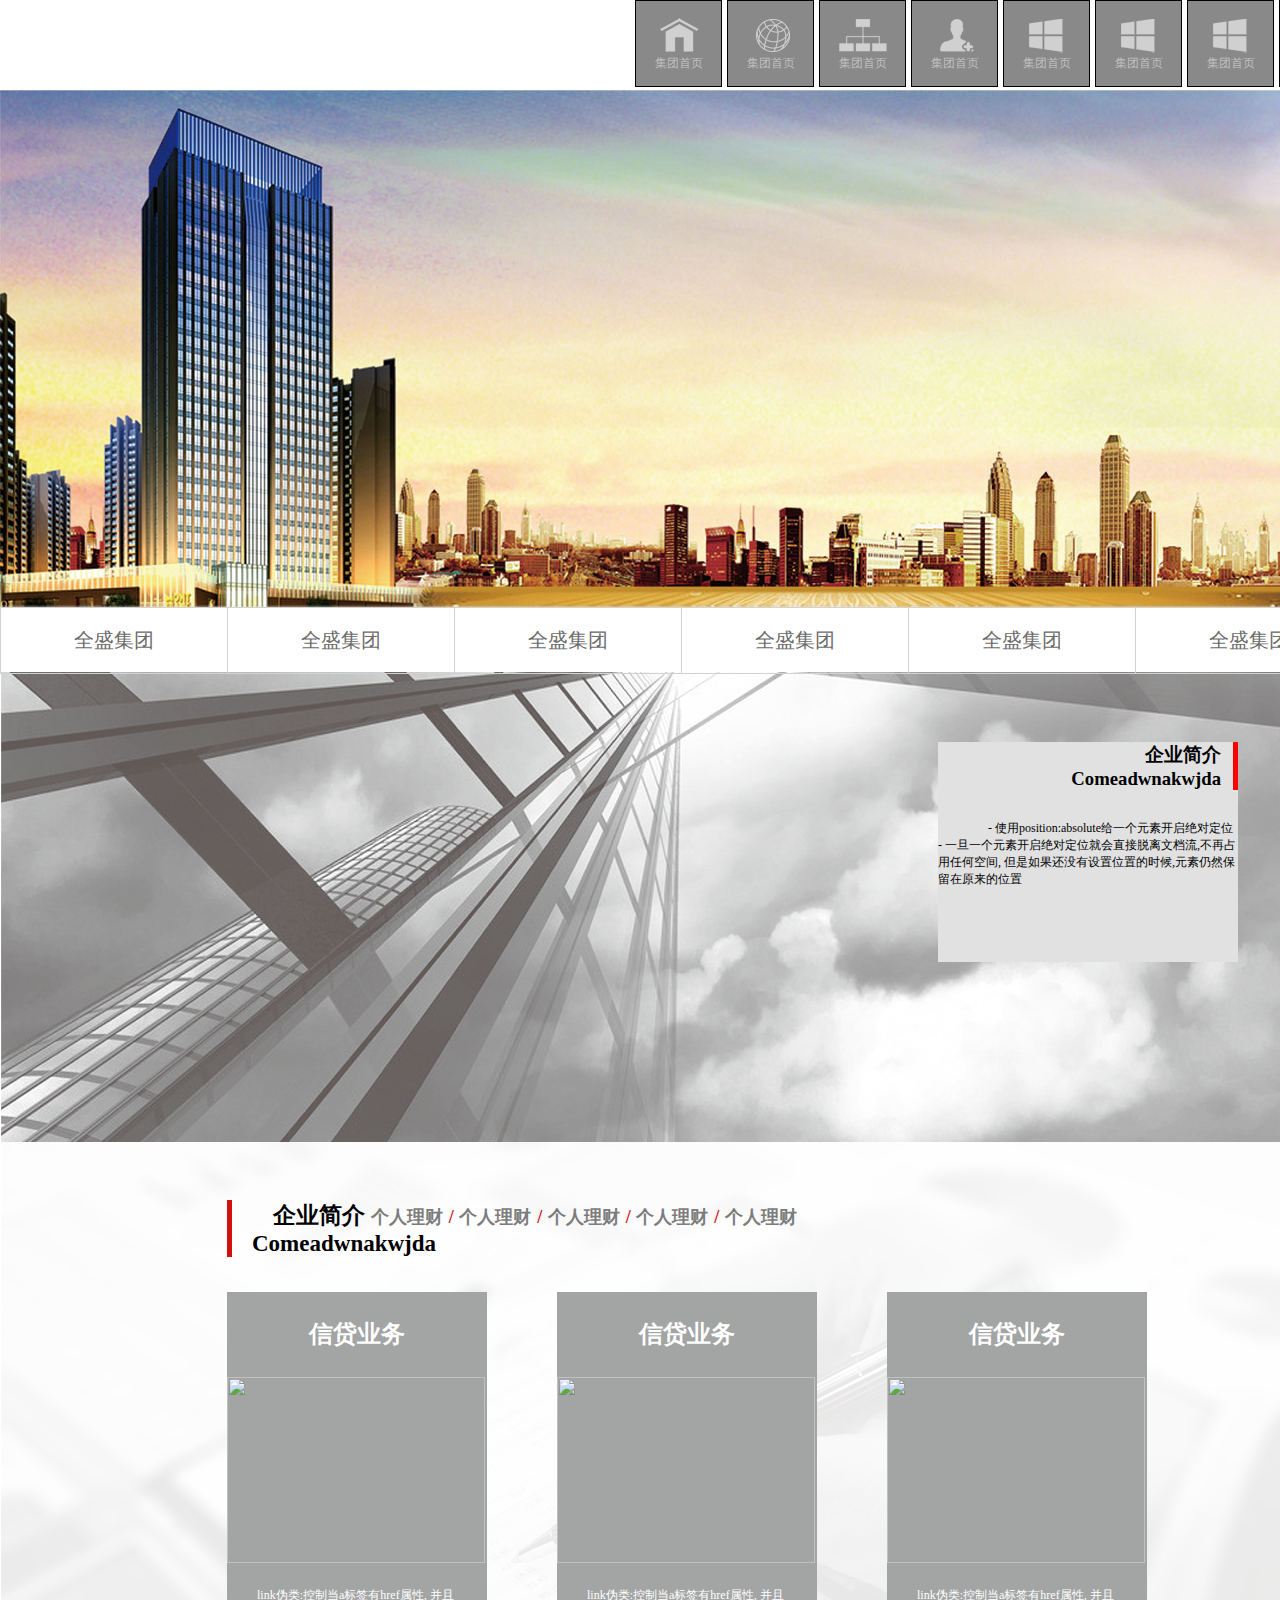
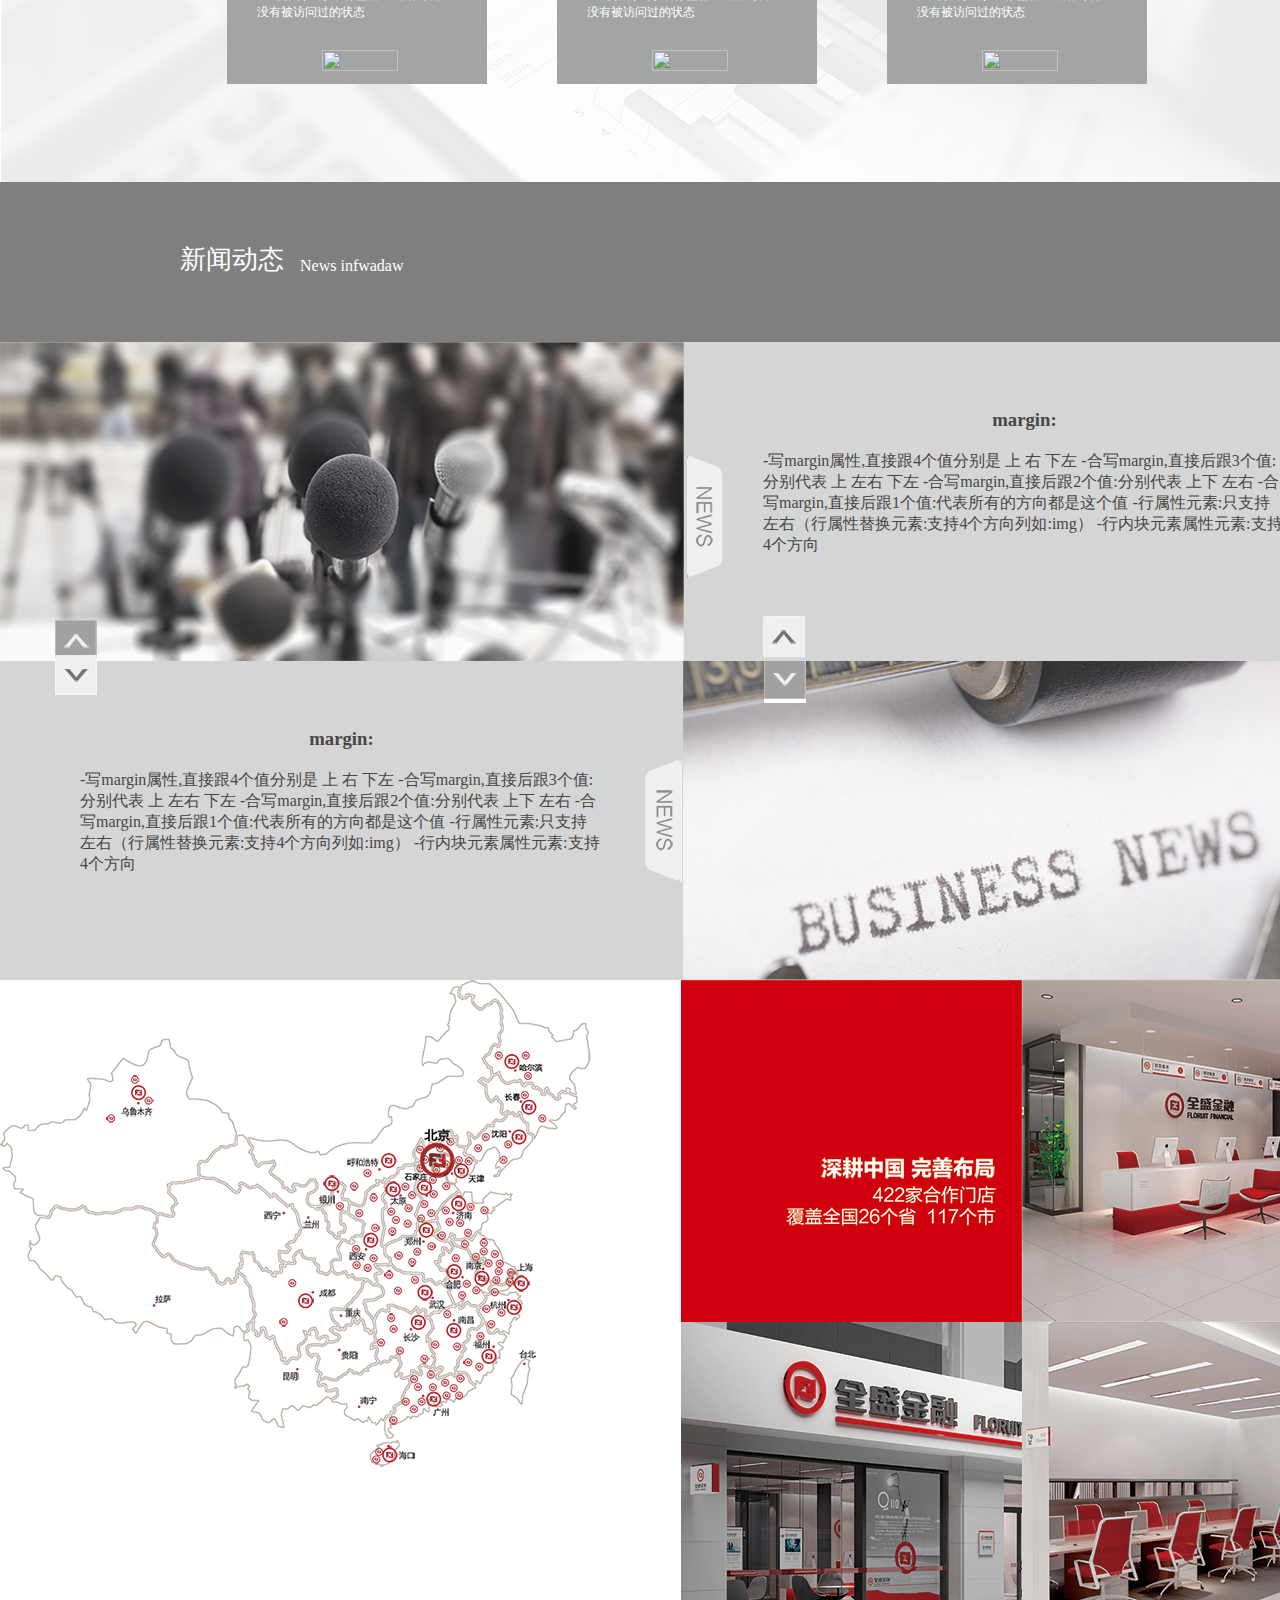
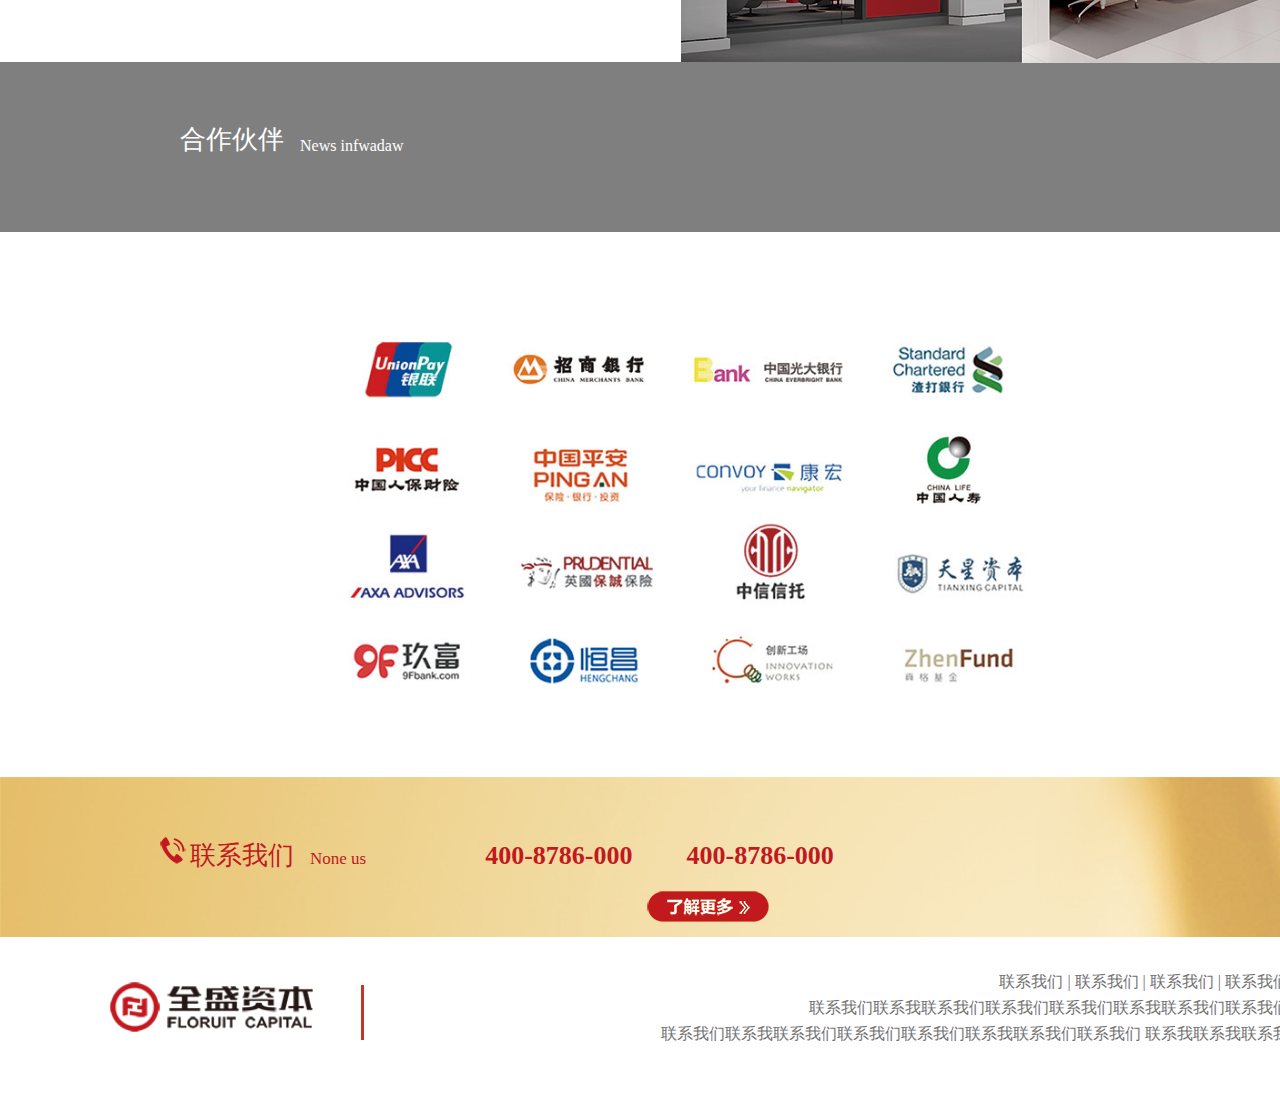
==== index.html @ 2c290adf "第一次上传" ====
<!DOCTYPE html>
<html lang="en">

<head>
    <meta charset="UTF-8">
    <meta http-equiv="X-UA-Compatible" content="IE=edge">
    <meta name="viewport" content="width=device-width, initial-scale=1.0">
    <title>Document</title>
    <link rel="stylesheet" href="./css/dome.css">
    <link rel="stylesheet" href="./css/index.css">
</head>

<body>
    <div class="bigbox">
        <!-- 头部 -->
        <div class="header">
            <!-- 左 -->
            <div class="header_left">
                <h1><img src="../20_网站首页/img/logo.png" alt=""></h1>
            </div>
            <!-- 右 -->
            <div class="header_rigth">
                <ul>
                    <li>
                        <a href="#">
                            <i></i>
                            <p>集团首页</p>
                        </a>
                    </li>
                    <li>
                        <a href="#">
                            <i></i>
                            <p>集团首页</p>
                        </a>
                    </li>
                    <li>
                        <a href="#">
                            <i></i>
                            <p>集团首页</p>
                        </a>
                    </li>
                    <li>
                        <a href="#">
                            <i></i>
                            <p>集团首页</p>
                        </a>
                    </li>
                    <li>
                        <a href="#">
                            <i></i>
                            <p>集团首页</p>
                        </a>
                    </li>
                    <li>
                        <a href="#">
                            <i></i>
                            <p>集团首页</p>
                        </a>
                    </li>
                    <li>
                        <a href="#">
                            <i></i>
                            <p>集团首页</p>
                        </a>
                    </li>
                    <li>
                        <a href="#">
                            <i></i>
                            <p>集团首页</p>
                        </a>
                    </li>

                </ul>
            </div>
        </div>
        <!-- 中间大图 -->
        <div class="bigimg">
            <p class="zuo"><img src="../20_网站首页/img/coo-disl.png" alt=""></p>
            <p class="you"><img src="../20_网站首页/img/coo-disr.png" alt=""></p>
        </div>
        <!-- 导航 -->
        <div class="nav">
            <ul>
                <li><a href="#">全盛集团</a>
                    <ul class="nav_list">
                        <li class="btli"><a href="#">我是下拉框</a></li>
                        <li class="btli"><a href="#">我是下拉框</a></li>
                        <li class="btli"><a href="#">我是下拉框</a></li>
                        <li class="btli"><a href="#">我是下拉框</a></li>
                        <li class="btli"><a href="#">我是下拉框</a></li>
                    </ul>
                </li>
                <li><a href="#">全盛集团</a>
                    <ul class="nav_list">
                        <li class="btli"><a href="#">我是下拉框</a></li>
                        <li class="btli"><a href="#">我是下拉框</a></li>
                        <li class="btli"><a href="#">我是下拉框</a></li>
                        <li class="btli"><a href="#">我是下拉框</a></li>
                        <li class="btli"><a href="#">我是下拉框</a></li>
                    </ul>
                </li>
                <li><a href="#">全盛集团</a>
                    <ul class="nav_list">
                        <li class="btli"><a href="#">我是下拉框</a></li>
                        <li class="btli"><a href="#">我是下拉框</a></li>
                        <li class="btli"><a href="#">我是下拉框</a></li>
                        <li class="btli"><a href="#">我是下拉框</a></li>
                        <li class="btli"><a href="#">我是下拉框</a></li>
                    </ul>
                </li>
                <li><a href="#">全盛集团</a>
                    <ul class="nav_list">
                        <li class="btli"><a href="#">我是下拉框</a></li>
                        <li class="btli"><a href="#">我是下拉框</a></li>
                        <li class="btli"><a href="#">我是下拉框</a></li>
                        <li class="btli"><a href="#">我是下拉框</a></li>
                        <li class="btli"><a href="#">我是下拉框</a></li>
                    </ul>
                </li>
                <li><a href="#">全盛集团</a>
                    <ul class="nav_list">
                        <li class="btli"><a href="#">我是下拉框</a></li>
                        <li class="btli"><a href="#">我是下拉框</a></li>
                        <li class="btli"><a href="#">我是下拉框</a></li>
                        <li class="btli"><a href="#">我是下拉框</a></li>
                        <li class="btli"><a href="#">我是下拉框</a></li>
                    </ul>
                </li>
                <li><a href="#">全盛集团</a>
                    <ul class="nav_list">
                        <li class="btli"><a href="#">我是下拉框</a></li>
                        <li class="btli"><a href="#">我是下拉框</a></li>
                        <li class="btli"><a href="#">我是下拉框</a></li>
                        <li class="btli"><a href="#">我是下拉框</a></li>
                        <li class="btli"><a href="#">我是下拉框</a></li>
                    </ul>
                </li>
            </ul>
        </div>
        <!-- center -->
        <div class="center">
            <div class="center_left">
                <img src="../20_网站首页/img/i-vedio.png" alt="">
            </div>
            <div class="center_rigth">
                <h3>企业简介
                    <p>Comeadwnakwjda</p>
                </h3>
                <u>
                    - 使用position:absolute给一个元素开启绝对定位
                    - 一旦一个元素开启绝对定位就会直接脱离文档流,不再占用任何空间,
                    但是如果还没有设置位置的时候,元素仍然保留在原来的位置
                </u>
            </div>
        </div>
        <!-- 业务 -->
        <div class="yewu">
            <div class="yewu_top">
                <h3>企业简介
                    <span>个人理财</span>
                    <span>/</span>
                    <span>个人理财</span>
                    <span>/</span>
                    <span>个人理财</span>
                    <span>/</span>
                    <span>个人理财</span>
                    <span>/</span>
                    <span>个人理财</span>
                    <p>Comeadwnakwjda</p>
                </h3>
                <u>
            </div>
            <div class="yewu_bottom">
                <ul>
                    <li>
                        <h3>信贷业务</h3>
                        <img src="../20_网站首页/img/coo-tu1.png" alt="">
                        <p>link伪类:控制当a标签有href属性,
                            并且没有被访问过的状态</p>
                        <p><a href="#"><img src="../20_网站首页/img/lj.png" alt=""></a></p>
                    </li>
                    <li>
                        <h3>信贷业务</h3>
                        <img src="../20_网站首页/img/coo-tu1.png" alt="">
                        <p>link伪类:控制当a标签有href属性,
                            并且没有被访问过的状态</p>
                        <p><a href="#"><img src="../20_网站首页/img/lj.png" alt=""></a></p>
                    </li>
                    <li>
                        <h3>信贷业务</h3>
                        <img src="../20_网站首页/img/coo-tu1.png" alt="">
                        <p>link伪类:控制当a标签有href属性,
                            并且没有被访问过的状态</p>
                        <p><a href="#"><img src="../20_网站首页/img/lj.png" alt=""></a></p>
                    </li>
                </ul>

            </div>
        </div>
        <!-- 新闻大图 -->
        <div class="new">
            <!-- 新闻动态 -->
            <div class="new_img_top">
                <div class="one">
                    <p><img src="../20_网站首页/img/i-new.png" alt=""></p>
                    <p>
                        <span>新闻动态</span><span>News infwadaw</span>
                    </p>
                    <p>
                        <img src="../20_网站首页/img/red.png" alt="">
                    </p>
                </div>
            </div>

            <!--新闻内容区域  -->
            <div class="new_main">
                <div class="new_min_img">
                    <ul>
                        <li>
                            <img src="./img/i-new01.png" alt="" class="img1">
                            <img src="./img/i-shang1.jpg" alt="" class="img2">
                        </li>
                        <li><a href="#">
                                <h3>margin:</h3>
                                <p>
                                    -写margin属性,直接跟4个值分别是 上 右 下左
                                    -合写margin,直接后跟3个值:分别代表 上 左右 下左
                                    -合写margin,直接后跟2个值:分别代表 上下 左右
                                    -合写margin,直接后跟1个值:代表所有的方向都是这个值
                                    -行属性元素:只支持左右（行属性替换元素:支持4个方向列如:img）
                                    -行内块元素属性元素:支持4个方向
                                </p>
                                <img src="./img/i-shang2.jpg" alt="" class="img3">
                                <img src="./img/i-news2.png" alt="" class="img4">

                            </a></li>
                        <li><a href="#">
                                <h3>margin:</h3>
                                <p>
                                    -写margin属性,直接跟4个值分别是 上 右 下左
                                    -合写margin,直接后跟3个值:分别代表 上 左右 下左
                                    -合写margin,直接后跟2个值:分别代表 上下 左右
                                    -合写margin,直接后跟1个值:代表所有的方向都是这个值
                                    -行属性元素:只支持左右（行属性替换元素:支持4个方向列如:img）
                                    -行内块元素属性元素:支持4个方向
                                </p>

                                <img src="./img/i-xia1.jpg" alt="" class="img6">
                                <img src="./img/i-news1.png" alt="" class="img5">
                            </a></li>
                        <li>
                            <img src="./img/i-new02.png" alt="">
                            <img src="./img/i-xia2.jpg" alt="" class="img7">
                        </li>
                    </ul>
                </div>
                <div class="new_big_img">
                    <ul>
                        <li><img src="./img/i-new03.png" alt=""></li>
                        <li><img src="./img/i-new04.png" alt=""></li>
                        <li><img src="./img/i-new05.png" alt=""></li>
                        <li><img src="./img/i-new06.png" alt=""></li>
                        <li><img src="./img/i-new07.png" alt=""></li>
                    </ul>
                </div>
            </div>
            <!-- 合作伙伴 -->
            <div class="new_img_top">
                <div class="one">
                    <p><img src="../20_网站首页/img/i-coo-title.png" alt=""></p>
                    <p>
                        <span>合作伙伴</span><span>News infwadaw</span>
                    </p>
                    <p>
                        <img src="../20_网站首页/img/red.png" alt="">
                    </p>
                </div>
            </div>
        </div>
        <!-- 广告合银行 -->
        <div class="and">
            <div class="and_img">
                <ul>
                    <li><img src="./img/i-p01.jpg" alt=""></li>
                    <li><img src="./img/i-p02.jpg" alt=""></li>
                    <li><img src="./img/i-p03.jpg" alt=""></li>
                    <li><img src="./img/i-p04.jpg" alt=""></li>
                    <li><img src="./img/i-p05.jpg" alt=""></li>
                    <li><img src="./img/i-p06.jpg" alt=""></li>
                    <li><img src="./img/i-p07.jpg" alt=""></li>
                    <li><img src="./img/i-p08.jpg" alt=""></li>
                    <li><img src="./img/i-p09.jpg" alt=""></li>
                    <li><img src="./img/i-p10.jpg" alt=""></li>
                    <li><img src="./img/i-p11.jpg" alt=""></li>
                    <li><img src="./img/i-p12.jpg" alt=""></li>
                    <li><img src="./img/i-p13.jpg" alt=""></li>
                    <li><img src="./img/i-p14.jpg" alt=""></li>
                    <li><img src="./img/i-p15.jpg" alt=""></li>
                    <li><img src="./img/i-p16.jpg" alt=""></li>
                </ul>
            </div>
        </div>
        <!-- 关于我们 -->
        <div class="phone_img">
            <div class="phone_code">
                <span><img src="./img/i-con-title.png" alt=""></span>
                <span>联系我们</span>
                <span>None us</span>
                <span>400-8786-000</span>
                <span>400-8786-000</span>
                <p><img src="../20_网站首页/img/red.png" alt=""></p>
                <p><img src="./img/gengduo.png" alt="" class="gengduo"></p>
            </div>
        </div>
        <!-- 底部 -->
        <div class="footer">
            <div class="footer_left">
                <img src="./img/logo.png" alt="">
            </div>
            <div class="footer_rigth">
                <div class="erweima">
                    <img src="./img/erwei.jpg" alt="">
                </div>
                <p>联系我们 | 联系我们 | 联系我们 | 联系我们 </p>
                <p>联系我们联系我联系我们联系我们联系我们联系我联系我们联系我们 </p>
                <p>联系我们联系我联系我们联系我们联系我们联系我联系我们联系我们
                    联系我联系我联系我</p>
            </div>
        </div>
    </div>
</body>

</html>
---- css/dome.css ----
* {
    margin: 0;
    padding: 0;
    list-style-type: none;
    text-decoration: none;
}
.bigbox{
    width: 1366px;
    margin: 0 auto;
}
html {
    overflow-y: scroll;
}
---- css/index.css ----
.header{
height: 90px;
}
.header_left{
    margin-top: 17px;
    float: left;
}
.header_rigth {
    float: right; 
}
.header_rigth ul li {
    float: left;
    width: 85px;
    height: 85px;
    margin-left: 5px;
    border: 1px solid black;
    text-align: center;
    background-color: #898989;
}

.header_rigth  a {
    color: #bfc0c0;
    font-size: 12px;
}

.header_rigth ul li i {
    display: block;
    width: 52px;
    height: 39px;
    margin: 15px auto 0;
    background: url(../img/i-nav.png) 0 0 no-repeat;
}

.header_rigth ul li:nth-child(1) i {
    background-position: 7px 2px;
}

.header_rigth ul li:nth-child(2) i {
    background-position: -55px 2px;
}

.header_rigth ul li:nth-child(3) i {
    background-position: -128px 2px;
}

.header_rigth ul li:nth-child(4) i {
    background-position: -203px 2px;
}

.header_rigth ul li:nth-child(5) i {
    background-position: -277px 2px;
}
.header_rigth ul li:nth-child(6) i {
    background-position: -277px 2px;
}
.header_rigth ul li:nth-child(7) i {
    background-position: -277px 2px;
}
.header_rigth ul li:nth-child(8) i {
    background-position: -277px 2px;
}

.header_rigth ul li:hover i {
    background-position-y: -51px;
}

.header_rigth ul li:hover {
    background-color: #c2191f;
    color: #fff;
}
/* 中间大图 */
.bigimg{
    height: 517px;
    background: url(../img/datu.jpg) center center no-repeat;
    overflow: hidden;
    position: relative;
}
.bigimg .zuo{
    position: absolute;
    right: 200px;
    bottom: 39px;
}
.bigimg .you{
    position: absolute;
    right: 150px;
    bottom: 39px;
}
/* 导航栏 */
.nav{
    height: 65px;
    position: relative;
    
}
.nav ul li{
    float: left;
    width: 226px;
    height: 65px;
    border: 1px solid #d1d2d2;
    border-right: none;
    line-height: 65px;
    text-align: center;
}
.nav ul li a{
    font-size: 20px;
    color: #6c6b6b;
}
 .nav ul li:nth-child(6) {
    border-right: 1px solid #d1d2d2;
}
.nav ul li:hover{
    background-color: #c2191f;
}

/* 内嵌元素 */
.nav_list{
    display: none;
    position: relative;
    z-index: 3;
}
.nav ul li:hover .nav_list{
 display: block;
}
.btli{
    float: left;
    width: 100px;
    line-height: 100px;
    text-align: center;
    border: 1px solid #000;
    background-color: #efeae7;

   
}
.nav_list{
    background-color:#efeae7 ;
}

/* 中间视频文字 */
.center{
    height: 470px;
    background: url(../img/i-bj.png) center center no-repeat;

}
.center_left{
    float: left;
    margin-left: 168px;
    margin-top: 85px;
}
.center_left p{}

/* 右边简介 */
.center_rigth{ 
    float: right;
    height: 220px;
    width: 300px;
    background-color: #e1e1e2;
    margin-right: 128px;
    margin-top: 68px;
}
.center_rigth h3{
text-align:right;
padding: 0 12px 0 0;
border-right: 5px solid red;
} 
.center_rigth u{
    display: block;
    padding:30px 0px;
    text-indent: 50px;
    font-size: 12px;
}


/* 业务 */
.yewu{
    height: 640px;
    background: url(../img/i-bj2.png) center center no-repeat;
}
/* 业务上 */
.yewu_top{
    width: 570px;
   padding-top: 58px;
    padding-left:227px;
    margin-bottom: 35px;
}
.yewu_top h3{
    font-size: 23px;
    text-align:right;
    border-left: 5px solid #d11110;
    } 
    .yewu_top h3 p{
        text-align:left;
        margin-left:20px;
    }
    .yewu_top h3 span{
        font-size: 18px;
        color: #7c7c7c;
    }
    .yewu_top h3 span:nth-child(even){
        color: #d11110;
    }
    /* 业务下 */
    .yewu_bottom{
        width: 990px;
        height: 400px;
        padding-left:157px;
    }
    .yewu_bottom ul li {
       width: 260px;
       height: 392px;
       background-color: #a3a4a4;
       float: left;  
       margin-left: 70px;
    }
    .yewu_bottom ul li h3{
        font-size:24px;
        color: #ffffff;
        text-align: center;
        line-height: 85px;
    }
    .yewu_bottom ul li img{
         height: 186px;
         float: left;
        width: 258px;
        margin-bottom: 24px;
    }
    .yewu_bottom ul li p{
        padding: 24px 24px 5px 30px; 
        font-size: 12px;
        color: #ffffff;
    }
    .yewu_bottom ul li p img{
        height: 21px;
        width: 76px;
        padding-left: 65px;
    }
/* 新闻区域 */
.new{
overflow: hidden;
height: 1650px;
background-color: #807f80;
}
/* 小图标定位 */
.img1{
    position: relative;
}
.img2{
position: absolute;
margin-top: -45px;
margin-left: 55px;
}
.new_min_img li .img6{
    position: absolute;
    margin-top: -220px;
    margin-left: -25px;
}
.new_min_img .img3 {
    position: absolute;
   margin-top: 60px;
}
.new_min_img .img4 {
    position: absolute;
     margin-top: -100px;
     margin-left: -76px;
}
.new_min_img .img5{
    position: absolute;
    margin-top: -115px;
    margin-left: 565px;
}
.new_min_img .img7{
    position: absolute;
   margin-left: -601px;
}



.new_img_top{
    height: 160px;
    position: relative;
}
.one{
    padding: 60px 160px;
}
.one p{
   float: left;
   margin-left: 10px;
   color: #ffffff;
}
.one p:nth-child(1) img{
    margin-top:5px;
}
.one span:nth-child(1){
    font-size: 26px;
    vertical-align: bottom;
}
.one span:nth-child(2){
    display: block;
    font-size: 16px; 
    margin-left: 120px;
    margin-top: -20px;
}
.one  p:nth-child(3) img{
    display: block;
     margin-left: 50px;
}
.new_main{
  height: 1320px;
  background-color: #fff;
}
.new_min_img{
    height:638px;
}
.new_min_img ul li{
    float: left;
    width: 683px;
    height: 319px;
    background-color: #d4d5d5;
}
.new_min_img ul li img1{
  position: relative;
}
.new_min_img ul li img2{
    position: absolute;
    top: -50px;
    left: 0;
  }

.new_min_img ul li a{
    color: #4a4646;
    display: block;
    margin: 67px 80px;
}
.new_min_img ul li h3{
    text-align: center;
}
.new_min_img ul li p{
   margin-top: 20px;
}
.new_big_img ul li{
    float: left;
}
.new_big_img ul li:nth-child(1){
   width: 681px;
}
.new_big_img ul li:nth-child(4){  
    margin-top: -4px;
 }
 .new_big_img ul li:nth-child(5){  
    margin-top: -4px;
 }

 /* 合作银行 */
 .and{
    overflow: hidden;
 }
 .and_img{
    height: 375px;
    width: 728px;
    margin:0 auto;
   padding: 80px 305px 90px 305px;
 }
 .and_img ul li img{
    float: left;
    width: 182px;
 }
 .phone_img{
    height: 160px;
    background: url(../img/i-con.png) center center no-repeat;
 }
 /* 关于我们 */
 .phone_img{
    overflow: hidden;
 }
 .phone_code{
    padding: 60px 160px;
 }
 .phone_code span{
    color: #c2191f;
    font-size: 26px;

 }
 .phone_code span:nth-child(2){
    font-family: 500;
}
.phone_code span:nth-child(3){
    font-size: 17px;
    margin-left: 12px;
   
}
.phone_code span:nth-child(4){
    margin-left: 115px;
    font-weight: 900;
   
}
.phone_code span:nth-child(5){
    margin-left: 50px;  
    font-weight: 900;
}
.phone_code p{
    margin-left: 50px;
}
.phone_code  .gengduo{
    display: block;
   margin: 0 auto;
}
/* 底部 */
.footer{
    overflow: hidden;
    height: 167px;
}
.footer_left{
    padding: 45px 110px;
    float: left;
}
.footer_left img{
    height: 50px;
}
.footer_left::after{
    display: inline-block;
    content:'';
    height:55px;
    border-left: 3px solid #c63427;
    margin-left: 44px;
    margin-bottom: -8px;
}

.footer_rigth{
    padding: 35px 0 63px 0;
    height: 71px;
    width: 800px;
    float: right;    
}
.footer_rigth  .erweima{
float: right;   
}
.footer_rigth  p{
    margin-right: 10px;
    margin-bottom: 5px;
    color: #727172;
    float: right;   
 }
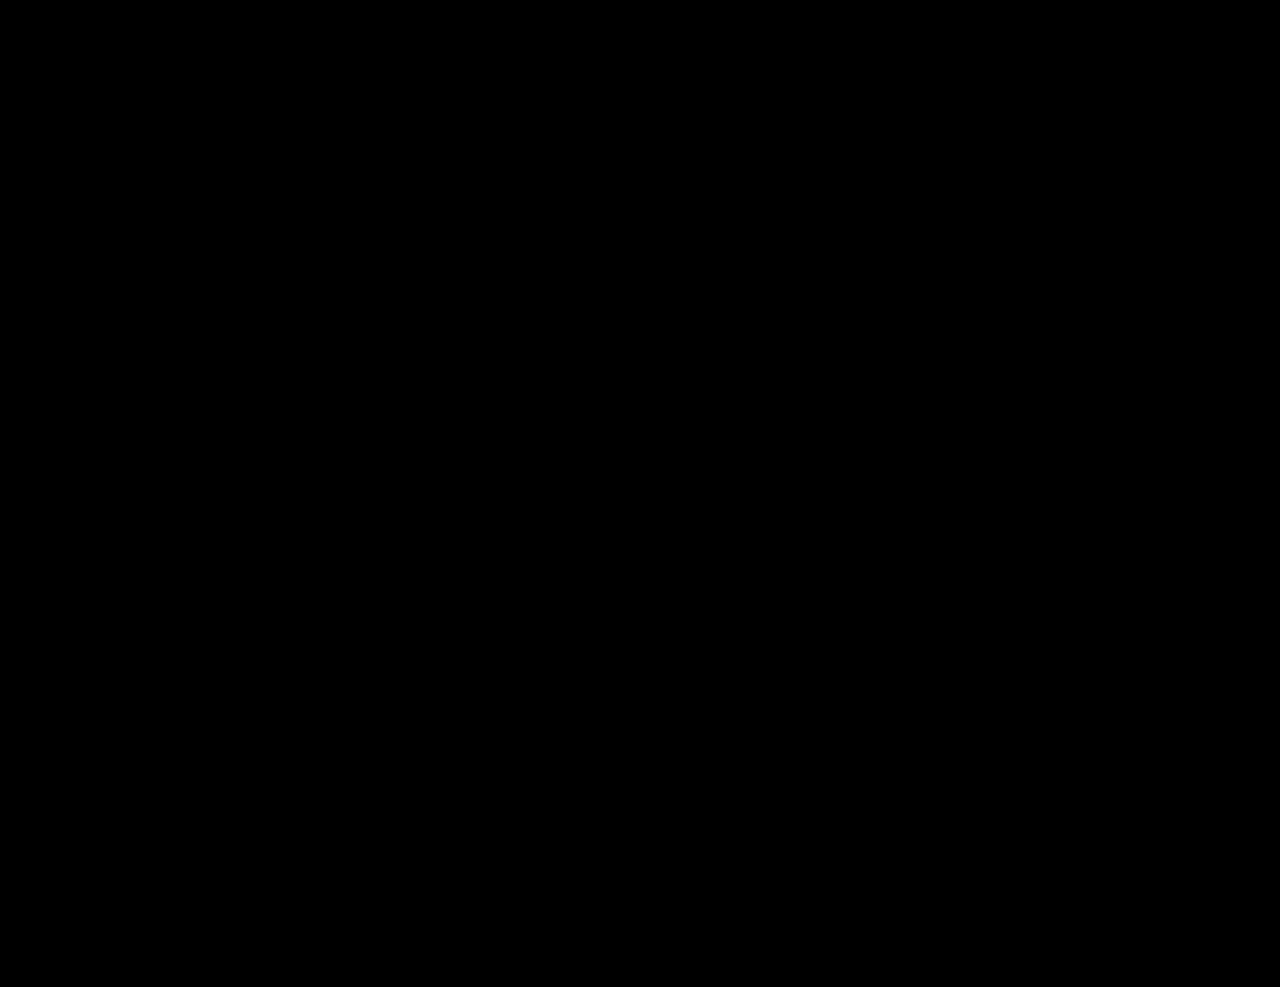
==== commit 791b853d: "爱心代码" ====
--- a/index.html
+++ b/index.html
@@ -1,333 +1,1021 @@
-<!DOCTYPE html>
+﻿<!DOCTYPE html>
 <html lang="en">
 
 <head>
-    <meta charset="UTF-8">
-    <meta http-equiv="X-UA-Compatible" content="IE=edge">
-    <meta name="viewport" content="width=device-width, initial-scale=1.0">
-    <title>Document</title>
-    <link rel="stylesheet" href="./css/dome.css">
-    <link rel="stylesheet" href="./css/index.css">
+  <meta charset="UTF-8">
+  <title>爱心跳动,3D拖拽搬</title>
+  <link rel="stylesheet" href="./css/style.css">
+
 </head>
+<h1>爱心跳动,抖音ID:不吃蟹黄 作品参考bootstrapmb,引入three基于canvas制作</h1>
+<!-- 抖音ID:不吃蟹黄 -->
 
 <body>
-    <div class="bigbox">
-        <!-- 头部 -->
-        <div class="header">
-            <!-- 左 -->
-            <div class="header_left">
-                <h1><img src="../20_网站首页/img/logo.png" alt=""></h1>
-            </div>
-            <!-- 右 -->
-            <div class="header_rigth">
-                <ul>
-                    <li>
-                        <a href="#">
-                            <i></i>
-                            <p>集团首页</p>
-                        </a>
-                    </li>
-                    <li>
-                        <a href="#">
-                            <i></i>
-                            <p>集团首页</p>
-                        </a>
-                    </li>
-                    <li>
-                        <a href="#">
-                            <i></i>
-                            <p>集团首页</p>
-                        </a>
-                    </li>
-                    <li>
-                        <a href="#">
-                            <i></i>
-                            <p>集团首页</p>
-                        </a>
-                    </li>
-                    <li>
-                        <a href="#">
-                            <i></i>
-                            <p>集团首页</p>
-                        </a>
-                    </li>
-                    <li>
-                        <a href="#">
-                            <i></i>
-                            <p>集团首页</p>
-                        </a>
-                    </li>
-                    <li>
-                        <a href="#">
-                            <i></i>
-                            <p>集团首页</p>
-                        </a>
-                    </li>
-                    <li>
-                        <a href="#">
-                            <i></i>
-                            <p>集团首页</p>
-                        </a>
-                    </li>
-
-                </ul>
-            </div>
-        </div>
-        <!-- 中间大图 -->
-        <div class="bigimg">
-            <p class="zuo"><img src="../20_网站首页/img/coo-disl.png" alt=""></p>
-            <p class="you"><img src="../20_网站首页/img/coo-disr.png" alt=""></p>
-        </div>
-        <!-- 导航 -->
-        <div class="nav">
-            <ul>
-                <li><a href="#">全盛集团</a>
-                    <ul class="nav_list">
-                        <li class="btli"><a href="#">我是下拉框</a></li>
-                        <li class="btli"><a href="#">我是下拉框</a></li>
-                        <li class="btli"><a href="#">我是下拉框</a></li>
-                        <li class="btli"><a href="#">我是下拉框</a></li>
-                        <li class="btli"><a href="#">我是下拉框</a></li>
-                    </ul>
-                </li>
-                <li><a href="#">全盛集团</a>
-                    <ul class="nav_list">
-                        <li class="btli"><a href="#">我是下拉框</a></li>
-                        <li class="btli"><a href="#">我是下拉框</a></li>
-                        <li class="btli"><a href="#">我是下拉框</a></li>
-                        <li class="btli"><a href="#">我是下拉框</a></li>
-                        <li class="btli"><a href="#">我是下拉框</a></li>
-                    </ul>
-                </li>
-                <li><a href="#">全盛集团</a>
-                    <ul class="nav_list">
-                        <li class="btli"><a href="#">我是下拉框</a></li>
-                        <li class="btli"><a href="#">我是下拉框</a></li>
-                        <li class="btli"><a href="#">我是下拉框</a></li>
-                        <li class="btli"><a href="#">我是下拉框</a></li>
-                        <li class="btli"><a href="#">我是下拉框</a></li>
-                    </ul>
-                </li>
-                <li><a href="#">全盛集团</a>
-                    <ul class="nav_list">
-                        <li class="btli"><a href="#">我是下拉框</a></li>
-                        <li class="btli"><a href="#">我是下拉框</a></li>
-                        <li class="btli"><a href="#">我是下拉框</a></li>
-                        <li class="btli"><a href="#">我是下拉框</a></li>
-                        <li class="btli"><a href="#">我是下拉框</a></li>
-                    </ul>
-                </li>
-                <li><a href="#">全盛集团</a>
-                    <ul class="nav_list">
-                        <li class="btli"><a href="#">我是下拉框</a></li>
-                        <li class="btli"><a href="#">我是下拉框</a></li>
-                        <li class="btli"><a href="#">我是下拉框</a></li>
-                        <li class="btli"><a href="#">我是下拉框</a></li>
-                        <li class="btli"><a href="#">我是下拉框</a></li>
-                    </ul>
-                </li>
-                <li><a href="#">全盛集团</a>
-                    <ul class="nav_list">
-                        <li class="btli"><a href="#">我是下拉框</a></li>
-                        <li class="btli"><a href="#">我是下拉框</a></li>
-                        <li class="btli"><a href="#">我是下拉框</a></li>
-                        <li class="btli"><a href="#">我是下拉框</a></li>
-                        <li class="btli"><a href="#">我是下拉框</a></li>
-                    </ul>
-                </li>
-            </ul>
-        </div>
-        <!-- center -->
-        <div class="center">
-            <div class="center_left">
-                <img src="../20_网站首页/img/i-vedio.png" alt="">
-            </div>
-            <div class="center_rigth">
-                <h3>企业简介
-                    <p>Comeadwnakwjda</p>
-                </h3>
-                <u>
-                    - 使用position:absolute给一个元素开启绝对定位
-                    - 一旦一个元素开启绝对定位就会直接脱离文档流,不再占用任何空间,
-                    但是如果还没有设置位置的时候,元素仍然保留在原来的位置
-                </u>
-            </div>
-        </div>
-        <!-- 业务 -->
-        <div class="yewu">
-            <div class="yewu_top">
-                <h3>企业简介
-                    <span>个人理财</span>
-                    <span>/</span>
-                    <span>个人理财</span>
-                    <span>/</span>
-                    <span>个人理财</span>
-                    <span>/</span>
-                    <span>个人理财</span>
-                    <span>/</span>
-                    <span>个人理财</span>
-                    <p>Comeadwnakwjda</p>
-                </h3>
-                <u>
-            </div>
-            <div class="yewu_bottom">
-                <ul>
-                    <li>
-                        <h3>信贷业务</h3>
-                        <img src="../20_网站首页/img/coo-tu1.png" alt="">
-                        <p>link伪类:控制当a标签有href属性,
-                            并且没有被访问过的状态</p>
-                        <p><a href="#"><img src="../20_网站首页/img/lj.png" alt=""></a></p>
-                    </li>
-                    <li>
-                        <h3>信贷业务</h3>
-                        <img src="../20_网站首页/img/coo-tu1.png" alt="">
-                        <p>link伪类:控制当a标签有href属性,
-                            并且没有被访问过的状态</p>
-                        <p><a href="#"><img src="../20_网站首页/img/lj.png" alt=""></a></p>
-                    </li>
-                    <li>
-                        <h3>信贷业务</h3>
-                        <img src="../20_网站首页/img/coo-tu1.png" alt="">
-                        <p>link伪类:控制当a标签有href属性,
-                            并且没有被访问过的状态</p>
-                        <p><a href="#"><img src="../20_网站首页/img/lj.png" alt=""></a></p>
-                    </li>
-                </ul>
-
-            </div>
-        </div>
-        <!-- 新闻大图 -->
-        <div class="new">
-            <!-- 新闻动态 -->
-            <div class="new_img_top">
-                <div class="one">
-                    <p><img src="../20_网站首页/img/i-new.png" alt=""></p>
-                    <p>
-                        <span>新闻动态</span><span>News infwadaw</span>
-                    </p>
-                    <p>
-                        <img src="../20_网站首页/img/red.png" alt="">
-                    </p>
-                </div>
-            </div>
-
-            <!--新闻内容区域  -->
-            <div class="new_main">
-                <div class="new_min_img">
-                    <ul>
-                        <li>
-                            <img src="./img/i-new01.png" alt="" class="img1">
-                            <img src="./img/i-shang1.jpg" alt="" class="img2">
-                        </li>
-                        <li><a href="#">
-                                <h3>margin:</h3>
-                                <p>
-                                    -写margin属性,直接跟4个值分别是 上 右 下左
-                                    -合写margin,直接后跟3个值:分别代表 上 左右 下左
-                                    -合写margin,直接后跟2个值:分别代表 上下 左右
-                                    -合写margin,直接后跟1个值:代表所有的方向都是这个值
-                                    -行属性元素:只支持左右（行属性替换元素:支持4个方向列如:img）
-                                    -行内块元素属性元素:支持4个方向
-                                </p>
-                                <img src="./img/i-shang2.jpg" alt="" class="img3">
-                                <img src="./img/i-news2.png" alt="" class="img4">
-
-                            </a></li>
-                        <li><a href="#">
-                                <h3>margin:</h3>
-                                <p>
-                                    -写margin属性,直接跟4个值分别是 上 右 下左
-                                    -合写margin,直接后跟3个值:分别代表 上 左右 下左
-                                    -合写margin,直接后跟2个值:分别代表 上下 左右
-                                    -合写margin,直接后跟1个值:代表所有的方向都是这个值
-                                    -行属性元素:只支持左右（行属性替换元素:支持4个方向列如:img）
-                                    -行内块元素属性元素:支持4个方向
-                                </p>
-
-                                <img src="./img/i-xia1.jpg" alt="" class="img6">
-                                <img src="./img/i-news1.png" alt="" class="img5">
-                            </a></li>
-                        <li>
-                            <img src="./img/i-new02.png" alt="">
-                            <img src="./img/i-xia2.jpg" alt="" class="img7">
-                        </li>
-                    </ul>
-                </div>
-                <div class="new_big_img">
-                    <ul>
-                        <li><img src="./img/i-new03.png" alt=""></li>
-                        <li><img src="./img/i-new04.png" alt=""></li>
-                        <li><img src="./img/i-new05.png" alt=""></li>
-                        <li><img src="./img/i-new06.png" alt=""></li>
-                        <li><img src="./img/i-new07.png" alt=""></li>
-                    </ul>
-                </div>
-            </div>
-            <!-- 合作伙伴 -->
-            <div class="new_img_top">
-                <div class="one">
-                    <p><img src="../20_网站首页/img/i-coo-title.png" alt=""></p>
-                    <p>
-                        <span>合作伙伴</span><span>News infwadaw</span>
-                    </p>
-                    <p>
-                        <img src="../20_网站首页/img/red.png" alt="">
-                    </p>
-                </div>
-            </div>
-        </div>
-        <!-- 广告合银行 -->
-        <div class="and">
-            <div class="and_img">
-                <ul>
-                    <li><img src="./img/i-p01.jpg" alt=""></li>
-                    <li><img src="./img/i-p02.jpg" alt=""></li>
-                    <li><img src="./img/i-p03.jpg" alt=""></li>
-                    <li><img src="./img/i-p04.jpg" alt=""></li>
-                    <li><img src="./img/i-p05.jpg" alt=""></li>
-                    <li><img src="./img/i-p06.jpg" alt=""></li>
-                    <li><img src="./img/i-p07.jpg" alt=""></li>
-                    <li><img src="./img/i-p08.jpg" alt=""></li>
-                    <li><img src="./img/i-p09.jpg" alt=""></li>
-                    <li><img src="./img/i-p10.jpg" alt=""></li>
-                    <li><img src="./img/i-p11.jpg" alt=""></li>
-                    <li><img src="./img/i-p12.jpg" alt=""></li>
-                    <li><img src="./img/i-p13.jpg" alt=""></li>
-                    <li><img src="./img/i-p14.jpg" alt=""></li>
-                    <li><img src="./img/i-p15.jpg" alt=""></li>
-                    <li><img src="./img/i-p16.jpg" alt=""></li>
-                </ul>
-            </div>
-        </div>
-        <!-- 关于我们 -->
-        <div class="phone_img">
-            <div class="phone_code">
-                <span><img src="./img/i-con-title.png" alt=""></span>
-                <span>联系我们</span>
-                <span>None us</span>
-                <span>400-8786-000</span>
-                <span>400-8786-000</span>
-                <p><img src="../20_网站首页/img/red.png" alt=""></p>
-                <p><img src="./img/gengduo.png" alt="" class="gengduo"></p>
-            </div>
-        </div>
-        <!-- 底部 -->
-        <div class="footer">
-            <div class="footer_left">
-                <img src="./img/logo.png" alt="">
-            </div>
-            <div class="footer_rigth">
-                <div class="erweima">
-                    <img src="./img/erwei.jpg" alt="">
-                </div>
-                <p>联系我们 | 联系我们 | 联系我们 | 联系我们 </p>
-                <p>联系我们联系我联系我们联系我们联系我们联系我联系我们联系我们 </p>
-                <p>联系我们联系我联系我们联系我们联系我们联系我联系我们联系我们
-                    联系我联系我联系我</p>
-            </div>
-        </div>
-    </div>
+
+  <script src='./js/three.min.js'></script>
+  <!-- <script src='./js/MeshSurfaceSampler.js'></script> -->
+  <script src='./js/TrackballControls.js'></script>
+  <script src='./js/simplex-noise.js'></script>
+  <script src='./js/OBJLoader.js'></script>
+  <script src='./js/gsap.min.js'></script>
+  <script src="./js/script.js"></script>
+
+
+  <script>
+
+
+    (function () {
+      const _face = new THREE.Triangle();
+
+      const _color = new THREE.Vector3();
+
+      class MeshSurfaceSampler {
+
+        constructor(mesh) {
+
+          let geometry = mesh.geometry;
+
+          if (!geometry.isBufferGeometry || geometry.attributes.position.itemSize !== 3) {
+
+            throw new Error('THREE.MeshSurfaceSampler: Requires BufferGeometry triangle mesh.');
+
+          }
+
+          if (geometry.index) {
+
+            console.warn('THREE.MeshSurfaceSampler: Converting geometry to non-indexed BufferGeometry.');
+            geometry = geometry.toNonIndexed();
+
+          }
+
+          this.geometry = geometry;
+          this.randomFunction = Math.random;
+          this.positionAttribute = this.geometry.getAttribute('position');
+          this.colorAttribute = this.geometry.getAttribute('color');
+          this.weightAttribute = null;
+          this.distribution = null;
+
+        }
+
+        setWeightAttribute(name) {
+
+          this.weightAttribute = name ? this.geometry.getAttribute(name) : null;
+          return this;
+
+        }
+
+        build() {
+
+          const positionAttribute = this.positionAttribute;
+          const weightAttribute = this.weightAttribute;
+          const faceWeights = new Float32Array(positionAttribute.count / 3); // Accumulate weights for each mesh face.
+
+          for (let i = 0; i < positionAttribute.count; i += 3) {
+
+            let faceWeight = 1;
+
+            if (weightAttribute) {
+
+              faceWeight = weightAttribute.getX(i) + weightAttribute.getX(i + 1) + weightAttribute.getX(i + 2);
+
+            }
+
+            _face.a.fromBufferAttribute(positionAttribute, i);
+
+            _face.b.fromBufferAttribute(positionAttribute, i + 1);
+
+            _face.c.fromBufferAttribute(positionAttribute, i + 2);
+
+            faceWeight *= _face.getArea();
+            faceWeights[i / 3] = faceWeight;
+
+          } // Store cumulative total face weights in an array, where weight index
+          // corresponds to face index.
+
+
+          this.distribution = new Float32Array(positionAttribute.count / 3);
+          let cumulativeTotal = 0;
+
+          for (let i = 0; i < faceWeights.length; i++) {
+
+            cumulativeTotal += faceWeights[i];
+            this.distribution[i] = cumulativeTotal;
+
+          }
+
+          return this;
+
+        }
+
+        setRandomGenerator(randomFunction) {
+
+          this.randomFunction = randomFunction;
+          return this;
+
+        }
+
+        sample(targetPosition, targetNormal, targetColor) {
+
+          const cumulativeTotal = this.distribution[this.distribution.length - 1];
+          const faceIndex = this.binarySearch(this.randomFunction() * cumulativeTotal);
+          return this.sampleFace(faceIndex, targetPosition, targetNormal, targetColor);
+
+        }
+
+        binarySearch(x) {
+
+          const dist = this.distribution;
+          let start = 0;
+          let end = dist.length - 1;
+          let index = - 1;
+
+          while (start <= end) {
+
+            const mid = Math.ceil((start + end) / 2);
+
+            if (mid === 0 || dist[mid - 1] <= x && dist[mid] > x) {
+
+              index = mid;
+              break;
+
+            } else if (x < dist[mid]) {
+
+              end = mid - 1;
+
+            } else {
+
+              start = mid + 1;
+
+            }
+
+          }
+
+          return index;
+
+        }
+
+        sampleFace(faceIndex, targetPosition, targetNormal, targetColor) {
+
+          let u = this.randomFunction();
+          let v = this.randomFunction();
+
+          if (u + v > 1) {
+
+            u = 1 - u;
+            v = 1 - v;
+
+          }
+
+          _face.a.fromBufferAttribute(this.positionAttribute, faceIndex * 3);
+
+          _face.b.fromBufferAttribute(this.positionAttribute, faceIndex * 3 + 1);
+
+          _face.c.fromBufferAttribute(this.positionAttribute, faceIndex * 3 + 2);
+
+          targetPosition.set(0, 0, 0).addScaledVector(_face.a, u).addScaledVector(_face.b, v).addScaledVector(_face.c, 1 - (u + v));
+
+          if (targetNormal !== undefined) {
+
+            _face.getNormal(targetNormal);
+
+          }
+
+          if (targetColor !== undefined && this.colorAttribute !== undefined) {
+
+            _face.a.fromBufferAttribute(this.colorAttribute, faceIndex * 3);
+
+            _face.b.fromBufferAttribute(this.colorAttribute, faceIndex * 3 + 1);
+
+            _face.c.fromBufferAttribute(this.colorAttribute, faceIndex * 3 + 2);
+
+            _color.set(0, 0, 0).addScaledVector(_face.a, u).addScaledVector(_face.b, v).addScaledVector(_face.c, 1 - (u + v));
+
+            targetColor.r = _color.x;
+            targetColor.g = _color.y;
+            targetColor.b = _color.z;
+          }
+          return this;
+
+        }
+
+      }
+
+      THREE.MeshSurfaceSampler = MeshSurfaceSampler;
+
+    })();
+
+  </script>
+  <script>
+    (function () {
+
+      const _object_pattern = /^[og]\s*(.+)?/; // mtllib file_reference
+
+      const _material_library_pattern = /^mtllib /; // usemtl material_name
+
+      const _material_use_pattern = /^usemtl /; // usemap map_name
+
+      const _map_use_pattern = /^usemap /;
+
+      const _vA = new THREE.Vector3();
+
+      const _vB = new THREE.Vector3();
+
+      const _vC = new THREE.Vector3();
+
+      const _ab = new THREE.Vector3();
+
+      const _cb = new THREE.Vector3();
+
+      function ParserState() {
+
+        const state = {
+          objects: [],
+          object: {},
+          vertices: [],
+          normals: [],
+          colors: [],
+          uvs: [],
+          materials: {},
+          materialLibraries: [],
+          startObject: function (name, fromDeclaration) {
+
+            // If the current object (initial from reset) is not from a g/o declaration in the parsed
+            // file. We need to use it for the first parsed g/o to keep things in sync.
+            if (this.object && this.object.fromDeclaration === false) {
+
+              this.object.name = name;
+              this.object.fromDeclaration = fromDeclaration !== false;
+              return;
+
+            }
+
+            const previousMaterial = this.object && typeof this.object.currentMaterial === 'function' ? this.object.currentMaterial() : undefined;
+
+            if (this.object && typeof this.object._finalize === 'function') {
+
+              this.object._finalize(true);
+
+            }
+
+            this.object = {
+              name: name || '',
+              fromDeclaration: fromDeclaration !== false,
+              geometry: {
+                vertices: [],
+                normals: [],
+                colors: [],
+                uvs: [],
+                hasUVIndices: false
+              },
+              materials: [],
+              smooth: true,
+              startMaterial: function (name, libraries) {
+
+                const previous = this._finalize(false); // New usemtl declaration overwrites an inherited material, except if faces were declared
+                // after the material, then it must be preserved for proper MultiMaterial continuation.
+
+
+                if (previous && (previous.inherited || previous.groupCount <= 0)) {
+
+                  this.materials.splice(previous.index, 1);
+
+                }
+
+                const material = {
+                  index: this.materials.length,
+                  name: name || '',
+                  mtllib: Array.isArray(libraries) && libraries.length > 0 ? libraries[libraries.length - 1] : '',
+                  smooth: previous !== undefined ? previous.smooth : this.smooth,
+                  groupStart: previous !== undefined ? previous.groupEnd : 0,
+                  groupEnd: - 1,
+                  groupCount: - 1,
+                  inherited: false,
+                  clone: function (index) {
+
+                    const cloned = {
+                      index: typeof index === 'number' ? index : this.index,
+                      name: this.name,
+                      mtllib: this.mtllib,
+                      smooth: this.smooth,
+                      groupStart: 0,
+                      groupEnd: - 1,
+                      groupCount: - 1,
+                      inherited: false
+                    };
+                    cloned.clone = this.clone.bind(cloned);
+                    return cloned;
+
+                  }
+                };
+                this.materials.push(material);
+                return material;
+
+              },
+              currentMaterial: function () {
+
+                if (this.materials.length > 0) {
+
+                  return this.materials[this.materials.length - 1];
+
+                }
+
+                return undefined;
+
+              },
+              _finalize: function (end) {
+
+                const lastMultiMaterial = this.currentMaterial();
+
+                if (lastMultiMaterial && lastMultiMaterial.groupEnd === - 1) {
+
+                  lastMultiMaterial.groupEnd = this.geometry.vertices.length / 3;
+                  lastMultiMaterial.groupCount = lastMultiMaterial.groupEnd - lastMultiMaterial.groupStart;
+                  lastMultiMaterial.inherited = false;
+
+                } // Ignore objects tail materials if no face declarations followed them before a new o/g started.
+
+
+                if (end && this.materials.length > 1) {
+
+                  for (let mi = this.materials.length - 1; mi >= 0; mi--) {
+
+                    if (this.materials[mi].groupCount <= 0) {
+
+                      this.materials.splice(mi, 1);
+
+                    }
+
+                  }
+
+                } // Guarantee at least one empty material, this makes the creation later more straight forward.
+
+
+                if (end && this.materials.length === 0) {
+
+                  this.materials.push({
+                    name: '',
+                    smooth: this.smooth
+                  });
+
+                }
+
+                return lastMultiMaterial;
+
+              }
+            }; // Inherit previous objects material.
+            // Spec tells us that a declared material must be set to all objects until a new material is declared.
+            // If a usemtl declaration is encountered while this new object is being parsed, it will
+            // overwrite the inherited material. Exception being that there was already face declarations
+            // to the inherited material, then it will be preserved for proper MultiMaterial continuation.
+
+            if (previousMaterial && previousMaterial.name && typeof previousMaterial.clone === 'function') {
+
+              const declared = previousMaterial.clone(0);
+              declared.inherited = true;
+              this.object.materials.push(declared);
+
+            }
+
+            this.objects.push(this.object);
+
+          },
+          finalize: function () {
+
+            if (this.object && typeof this.object._finalize === 'function') {
+
+              this.object._finalize(true);
+
+            }
+
+          },
+          parseVertexIndex: function (value, len) {
+
+            const index = parseInt(value, 10);
+            return (index >= 0 ? index - 1 : index + len / 3) * 3;
+
+          },
+          parseNormalIndex: function (value, len) {
+
+            const index = parseInt(value, 10);
+            return (index >= 0 ? index - 1 : index + len / 3) * 3;
+
+          },
+          parseUVIndex: function (value, len) {
+
+            const index = parseInt(value, 10);
+            return (index >= 0 ? index - 1 : index + len / 2) * 2;
+
+          },
+          addVertex: function (a, b, c) {
+
+            const src = this.vertices;
+            const dst = this.object.geometry.vertices;
+            dst.push(src[a + 0], src[a + 1], src[a + 2]);
+            dst.push(src[b + 0], src[b + 1], src[b + 2]);
+            dst.push(src[c + 0], src[c + 1], src[c + 2]);
+
+          },
+          addVertexPoint: function (a) {
+
+            const src = this.vertices;
+            const dst = this.object.geometry.vertices;
+            dst.push(src[a + 0], src[a + 1], src[a + 2]);
+
+          },
+          addVertexLine: function (a) {
+
+            const src = this.vertices;
+            const dst = this.object.geometry.vertices;
+            dst.push(src[a + 0], src[a + 1], src[a + 2]);
+
+          },
+          addNormal: function (a, b, c) {
+
+            const src = this.normals;
+            const dst = this.object.geometry.normals;
+            dst.push(src[a + 0], src[a + 1], src[a + 2]);
+            dst.push(src[b + 0], src[b + 1], src[b + 2]);
+            dst.push(src[c + 0], src[c + 1], src[c + 2]);
+
+          },
+          addFaceNormal: function (a, b, c) {
+
+            const src = this.vertices;
+            const dst = this.object.geometry.normals;
+
+            _vA.fromArray(src, a);
+
+            _vB.fromArray(src, b);
+
+            _vC.fromArray(src, c);
+
+            _cb.subVectors(_vC, _vB);
+
+            _ab.subVectors(_vA, _vB);
+
+            _cb.cross(_ab);
+
+            _cb.normalize();
+
+            dst.push(_cb.x, _cb.y, _cb.z);
+            dst.push(_cb.x, _cb.y, _cb.z);
+            dst.push(_cb.x, _cb.y, _cb.z);
+
+          },
+          addColor: function (a, b, c) {
+
+            const src = this.colors;
+            const dst = this.object.geometry.colors;
+            if (src[a] !== undefined) dst.push(src[a + 0], src[a + 1], src[a + 2]);
+            if (src[b] !== undefined) dst.push(src[b + 0], src[b + 1], src[b + 2]);
+            if (src[c] !== undefined) dst.push(src[c + 0], src[c + 1], src[c + 2]);
+
+          },
+          addUV: function (a, b, c) {
+
+            const src = this.uvs;
+            const dst = this.object.geometry.uvs;
+            dst.push(src[a + 0], src[a + 1]);
+            dst.push(src[b + 0], src[b + 1]);
+            dst.push(src[c + 0], src[c + 1]);
+
+          },
+          addDefaultUV: function () {
+
+            const dst = this.object.geometry.uvs;
+            dst.push(0, 0);
+            dst.push(0, 0);
+            dst.push(0, 0);
+
+          },
+          addUVLine: function (a) {
+
+            const src = this.uvs;
+            const dst = this.object.geometry.uvs;
+            dst.push(src[a + 0], src[a + 1]);
+
+          },
+          addFace: function (a, b, c, ua, ub, uc, na, nb, nc) {
+
+            const vLen = this.vertices.length;
+            let ia = this.parseVertexIndex(a, vLen);
+            let ib = this.parseVertexIndex(b, vLen);
+            let ic = this.parseVertexIndex(c, vLen);
+            this.addVertex(ia, ib, ic);
+            this.addColor(ia, ib, ic); // normals
+
+            if (na !== undefined && na !== '') {
+
+              const nLen = this.normals.length;
+              ia = this.parseNormalIndex(na, nLen);
+              ib = this.parseNormalIndex(nb, nLen);
+              ic = this.parseNormalIndex(nc, nLen);
+              this.addNormal(ia, ib, ic);
+
+            } else {
+
+              this.addFaceNormal(ia, ib, ic);
+
+            } // uvs
+
+
+            if (ua !== undefined && ua !== '') {
+
+              const uvLen = this.uvs.length;
+              ia = this.parseUVIndex(ua, uvLen);
+              ib = this.parseUVIndex(ub, uvLen);
+              ic = this.parseUVIndex(uc, uvLen);
+              this.addUV(ia, ib, ic);
+              this.object.geometry.hasUVIndices = true;
+
+            } else {
+
+              // add placeholder values (for inconsistent face definitions)
+              this.addDefaultUV();
+
+            }
+
+          },
+          addPointGeometry: function (vertices) {
+
+            this.object.geometry.type = 'Points';
+            const vLen = this.vertices.length;
+
+            for (let vi = 0, l = vertices.length; vi < l; vi++) {
+
+              const index = this.parseVertexIndex(vertices[vi], vLen);
+              this.addVertexPoint(index);
+              this.addColor(index);
+
+            }
+
+          },
+          addLineGeometry: function (vertices, uvs) {
+
+            this.object.geometry.type = 'Line';
+            const vLen = this.vertices.length;
+            const uvLen = this.uvs.length;
+
+            for (let vi = 0, l = vertices.length; vi < l; vi++) {
+
+              this.addVertexLine(this.parseVertexIndex(vertices[vi], vLen));
+
+            }
+
+            for (let uvi = 0, l = uvs.length; uvi < l; uvi++) {
+
+              this.addUVLine(this.parseUVIndex(uvs[uvi], uvLen));
+
+            }
+
+          }
+        };
+        state.startObject('', false);
+        return state;
+
+      } //
+
+
+      class OBJLoader extends THREE.Loader {
+
+        constructor(manager) {
+
+          super(manager);
+          this.materials = null;
+
+        }
+
+        load(url, onLoad, onProgress, onError) {
+
+          const scope = this;
+          const loader = new THREE.FileLoader(this.manager);
+          loader.setPath(this.path);
+          loader.setRequestHeader(this.requestHeader);
+          loader.setWithCredentials(this.withCredentials);
+          loader.load(url, function (text) {
+
+            try {
+
+              onLoad(scope.parse(text));
+
+            } catch (e) {
+
+              if (onError) {
+
+                onError(e);
+
+              } else {
+
+                console.error(e);
+
+              }
+
+              scope.manager.itemError(url);
+
+            }
+
+          }, onProgress, onError);
+
+        }
+
+        setMaterials(materials) {
+
+          this.materials = materials;
+          return this;
+
+        }
+
+        parse(text) {
+
+          const state = new ParserState();
+
+          if (text.indexOf('\r\n') !== - 1) {
+
+            // This is faster than String.split with regex that splits on both
+            text = text.replace(/\r\n/g, '\n');
+
+          }
+
+          if (text.indexOf('\\\n') !== - 1) {
+
+            // join lines separated by a line continuation character (\)
+            text = text.replace(/\\\n/g, '');
+
+          }
+
+          const lines = text.split('\n');
+          let line = '',
+            lineFirstChar = '';
+          let lineLength = 0;
+          let result = []; // Faster to just trim left side of the line. Use if available.
+
+          const trimLeft = typeof ''.trimLeft === 'function';
+
+          for (let i = 0, l = lines.length; i < l; i++) {
+
+            line = lines[i];
+            line = trimLeft ? line.trimLeft() : line.trim();
+            lineLength = line.length;
+            if (lineLength === 0) continue;
+            lineFirstChar = line.charAt(0); // @todo invoke passed in handler if any
+
+            if (lineFirstChar === '#') continue;
+
+            if (lineFirstChar === 'v') {
+
+              const data = line.split(/\s+/);
+
+              switch (data[0]) {
+
+                case 'v':
+                  state.vertices.push(parseFloat(data[1]), parseFloat(data[2]), parseFloat(data[3]));
+
+                  if (data.length >= 7) {
+
+                    state.colors.push(parseFloat(data[4]), parseFloat(data[5]), parseFloat(data[6]));
+
+                  } else {
+
+                    // if no colors are defined, add placeholders so color and vertex indices match
+                    state.colors.push(undefined, undefined, undefined);
+
+                  }
+
+                  break;
+
+                case 'vn':
+                  state.normals.push(parseFloat(data[1]), parseFloat(data[2]), parseFloat(data[3]));
+                  break;
+
+                case 'vt':
+                  state.uvs.push(parseFloat(data[1]), parseFloat(data[2]));
+                  break;
+
+              }
+
+            } else if (lineFirstChar === 'f') {
+
+              const lineData = line.substr(1).trim();
+              const vertexData = lineData.split(/\s+/);
+              const faceVertices = []; // Parse the face vertex data into an easy to work with format
+
+              for (let j = 0, jl = vertexData.length; j < jl; j++) {
+
+                const vertex = vertexData[j];
+
+                if (vertex.length > 0) {
+
+                  const vertexParts = vertex.split('/');
+                  faceVertices.push(vertexParts);
+
+                }
+
+              } // Draw an edge between the first vertex and all subsequent vertices to form an n-gon
+
+
+              const v1 = faceVertices[0];
+
+              for (let j = 1, jl = faceVertices.length - 1; j < jl; j++) {
+
+                const v2 = faceVertices[j];
+                const v3 = faceVertices[j + 1];
+                state.addFace(v1[0], v2[0], v3[0], v1[1], v2[1], v3[1], v1[2], v2[2], v3[2]);
+
+              }
+
+            } else if (lineFirstChar === 'l') {
+
+              const lineParts = line.substring(1).trim().split(' ');
+              let lineVertices = [];
+              const lineUVs = [];
+
+              if (line.indexOf('/') === - 1) {
+
+                lineVertices = lineParts;
+
+              } else {
+
+                for (let li = 0, llen = lineParts.length; li < llen; li++) {
+
+                  const parts = lineParts[li].split('/');
+                  if (parts[0] !== '') lineVertices.push(parts[0]);
+                  if (parts[1] !== '') lineUVs.push(parts[1]);
+
+                }
+
+              }
+
+              state.addLineGeometry(lineVertices, lineUVs);
+
+            } else if (lineFirstChar === 'p') {
+
+              const lineData = line.substr(1).trim();
+              const pointData = lineData.split(' ');
+              state.addPointGeometry(pointData);
+
+            } else if ((result = _object_pattern.exec(line)) !== null) {
+
+              // o object_name
+              // or
+              // g group_name
+              // WORKAROUND: https://bugs.chromium.org/p/v8/issues/detail?id=2869
+              // let name = result[ 0 ].substr( 1 ).trim();
+              const name = (' ' + result[0].substr(1).trim()).substr(1);
+              state.startObject(name);
+
+            } else if (_material_use_pattern.test(line)) {
+
+              // material
+              state.object.startMaterial(line.substring(7).trim(), state.materialLibraries);
+
+            } else if (_material_library_pattern.test(line)) {
+
+              // mtl file
+              state.materialLibraries.push(line.substring(7).trim());
+
+            } else if (_map_use_pattern.test(line)) {
+
+              // the line is parsed but ignored since the loader assumes textures are defined MTL files
+              // (according to https://www.okino.com/conv/imp_wave.htm, 'usemap' is the old-style Wavefront texture reference method)
+              console.warn('THREE.OBJLoader: Rendering identifier "usemap" not supported. Textures must be defined in MTL files.');
+
+            } else if (lineFirstChar === 's') {
+
+              result = line.split(' '); // smooth shading
+              // @todo Handle files that have varying smooth values for a set of faces inside one geometry,
+              // but does not define a usemtl for each face set.
+              // This should be detected and a dummy material created (later MultiMaterial and geometry groups).
+              // This requires some care to not create extra material on each smooth value for "normal" obj files.
+              // where explicit usemtl defines geometry groups.
+              // Example asset: examples/models/obj/cerberus/Cerberus.obj
+
+              /*
+               * http://paulbourke.net/dataformats/obj/
+               * or
+               * http://www.cs.utah.edu/~boulos/cs3505/obj_spec.pdf
+               *
+               * From chapter "Grouping" Syntax explanation "s group_number":
+               * "group_number is the smoothing group number. To turn off smoothing groups, use a value of 0 or off.
+               * Polygonal elements use group numbers to put elements in different smoothing groups. For free-form
+               * surfaces, smoothing groups are either turned on or off; there is no difference between values greater
+               * than 0."
+               */
+
+              if (result.length > 1) {
+
+                const value = result[1].trim().toLowerCase();
+                state.object.smooth = value !== '0' && value !== 'off';
+
+              } else {
+
+                // ZBrush can produce "s" lines #11707
+                state.object.smooth = true;
+
+              }
+
+              const material = state.object.currentMaterial();
+              if (material) material.smooth = state.object.smooth;
+
+            } else {
+
+              // Handle null terminated files without exception
+              if (line === '\0') continue;
+              console.warn('THREE.OBJLoader: Unexpected line: "' + line + '"');
+
+            }
+
+          }
+
+          state.finalize();
+          const container = new THREE.Group();
+          container.materialLibraries = [].concat(state.materialLibraries);
+          const hasPrimitives = !(state.objects.length === 1 && state.objects[0].geometry.vertices.length === 0);
+
+          if (hasPrimitives === true) {
+
+            for (let i = 0, l = state.objects.length; i < l; i++) {
+
+              const object = state.objects[i];
+              const geometry = object.geometry;
+              const materials = object.materials;
+              const isLine = geometry.type === 'Line';
+              const isPoints = geometry.type === 'Points';
+              let hasVertexColors = false; // Skip o/g line declarations that did not follow with any faces
+
+              if (geometry.vertices.length === 0) continue;
+              const buffergeometry = new THREE.BufferGeometry();
+              buffergeometry.setAttribute('position', new THREE.Float32BufferAttribute(geometry.vertices, 3));
+
+              if (geometry.normals.length > 0) {
+
+                buffergeometry.setAttribute('normal', new THREE.Float32BufferAttribute(geometry.normals, 3));
+
+              }
+
+              if (geometry.colors.length > 0) {
+
+                hasVertexColors = true;
+                buffergeometry.setAttribute('color', new THREE.Float32BufferAttribute(geometry.colors, 3));
+
+              }
+
+              if (geometry.hasUVIndices === true) {
+
+                buffergeometry.setAttribute('uv', new THREE.Float32BufferAttribute(geometry.uvs, 2));
+
+              } // Create materials
+
+
+              const createdMaterials = [];
+
+              for (let mi = 0, miLen = materials.length; mi < miLen; mi++) {
+
+                const sourceMaterial = materials[mi];
+                const materialHash = sourceMaterial.name + '_' + sourceMaterial.smooth + '_' + hasVertexColors;
+                let material = state.materials[materialHash];
+
+                if (this.materials !== null) {
+
+                  material = this.materials.create(sourceMaterial.name); // mtl etc. loaders probably can't create line materials correctly, copy properties to a line material.
+
+                  if (isLine && material && !(material instanceof THREE.LineBasicMaterial)) {
+
+                    const materialLine = new THREE.LineBasicMaterial();
+                    THREE.Material.prototype.copy.call(materialLine, material);
+                    materialLine.color.copy(material.color);
+                    material = materialLine;
+
+                  } else if (isPoints && material && !(material instanceof THREE.PointsMaterial)) {
+
+                    const materialPoints = new THREE.PointsMaterial({
+                      size: 10,
+                      sizeAttenuation: false
+                    });
+                    THREE.Material.prototype.copy.call(materialPoints, material);
+                    materialPoints.color.copy(material.color);
+                    materialPoints.map = material.map;
+                    material = materialPoints;
+
+                  }
+
+                }
+
+                if (material === undefined) {
+
+                  if (isLine) {
+
+                    material = new THREE.LineBasicMaterial();
+
+                  } else if (isPoints) {
+
+                    material = new THREE.PointsMaterial({
+                      size: 1,
+                      sizeAttenuation: false
+                    });
+
+                  } else {
+
+                    material = new THREE.MeshPhongMaterial();
+
+                  }
+
+                  material.name = sourceMaterial.name;
+                  material.flatShading = sourceMaterial.smooth ? false : true;
+                  material.vertexColors = hasVertexColors;
+                  state.materials[materialHash] = material;
+
+                }
+
+                createdMaterials.push(material);
+
+              } // Create mesh
+
+
+              let mesh;
+
+              if (createdMaterials.length > 1) {
+
+                for (let mi = 0, miLen = materials.length; mi < miLen; mi++) {
+
+                  const sourceMaterial = materials[mi];
+                  buffergeometry.addGroup(sourceMaterial.groupStart, sourceMaterial.groupCount, mi);
+
+                }
+
+                if (isLine) {
+
+                  mesh = new THREE.LineSegments(buffergeometry, createdMaterials);
+
+                } else if (isPoints) {
+
+                  mesh = new THREE.Points(buffergeometry, createdMaterials);
+
+                } else {
+
+                  mesh = new THREE.Mesh(buffergeometry, createdMaterials);
+
+                }
+
+              } else {
+
+                if (isLine) {
+
+                  mesh = new THREE.LineSegments(buffergeometry, createdMaterials[0]);
+
+                } else if (isPoints) {
+
+                  mesh = new THREE.Points(buffergeometry, createdMaterials[0]);
+
+                } else {
+
+                  mesh = new THREE.Mesh(buffergeometry, createdMaterials[0]);
+
+                }
+
+              }
+
+              mesh.name = object.name;
+              container.add(mesh);
+
+            }
+
+          } else {
+
+            // if there is only the default parser state object with no geometry data, interpret data as point cloud
+            if (state.vertices.length > 0) {
+
+              const material = new THREE.PointsMaterial({
+                size: 1,
+                sizeAttenuation: false
+              });
+              const buffergeometry = new THREE.BufferGeometry();
+              buffergeometry.setAttribute('position', new THREE.Float32BufferAttribute(state.vertices, 3));
+
+              if (state.colors.length > 0 && state.colors[0] !== undefined) {
+
+                buffergeometry.setAttribute('color', new THREE.Float32BufferAttribute(state.colors, 3));
+                material.vertexColors = true;
+
+              }
+
+              const points = new THREE.Points(buffergeometry, material);
+              container.add(points);
+
+            }
+
+          }
+
+          return container;
+
+        }
+
+      }
+
+      THREE.OBJLoader = OBJLoader;
+
+    })();
+
+  </script>
 </body>
 
 </html>--- a/css/style.css
+++ b/css/style.css
@@ -0,0 +1,7 @@
+body {
+  /* 爱心跳动,抖音ID:不吃蟹黄 作品参考bootstrapmb,引入three基于canvas制作 */
+  background: rgb(0, 0, 0);
+  overflow: hidden;
+  margin: 0;
+  /* background-color: #000 !important; */
+}
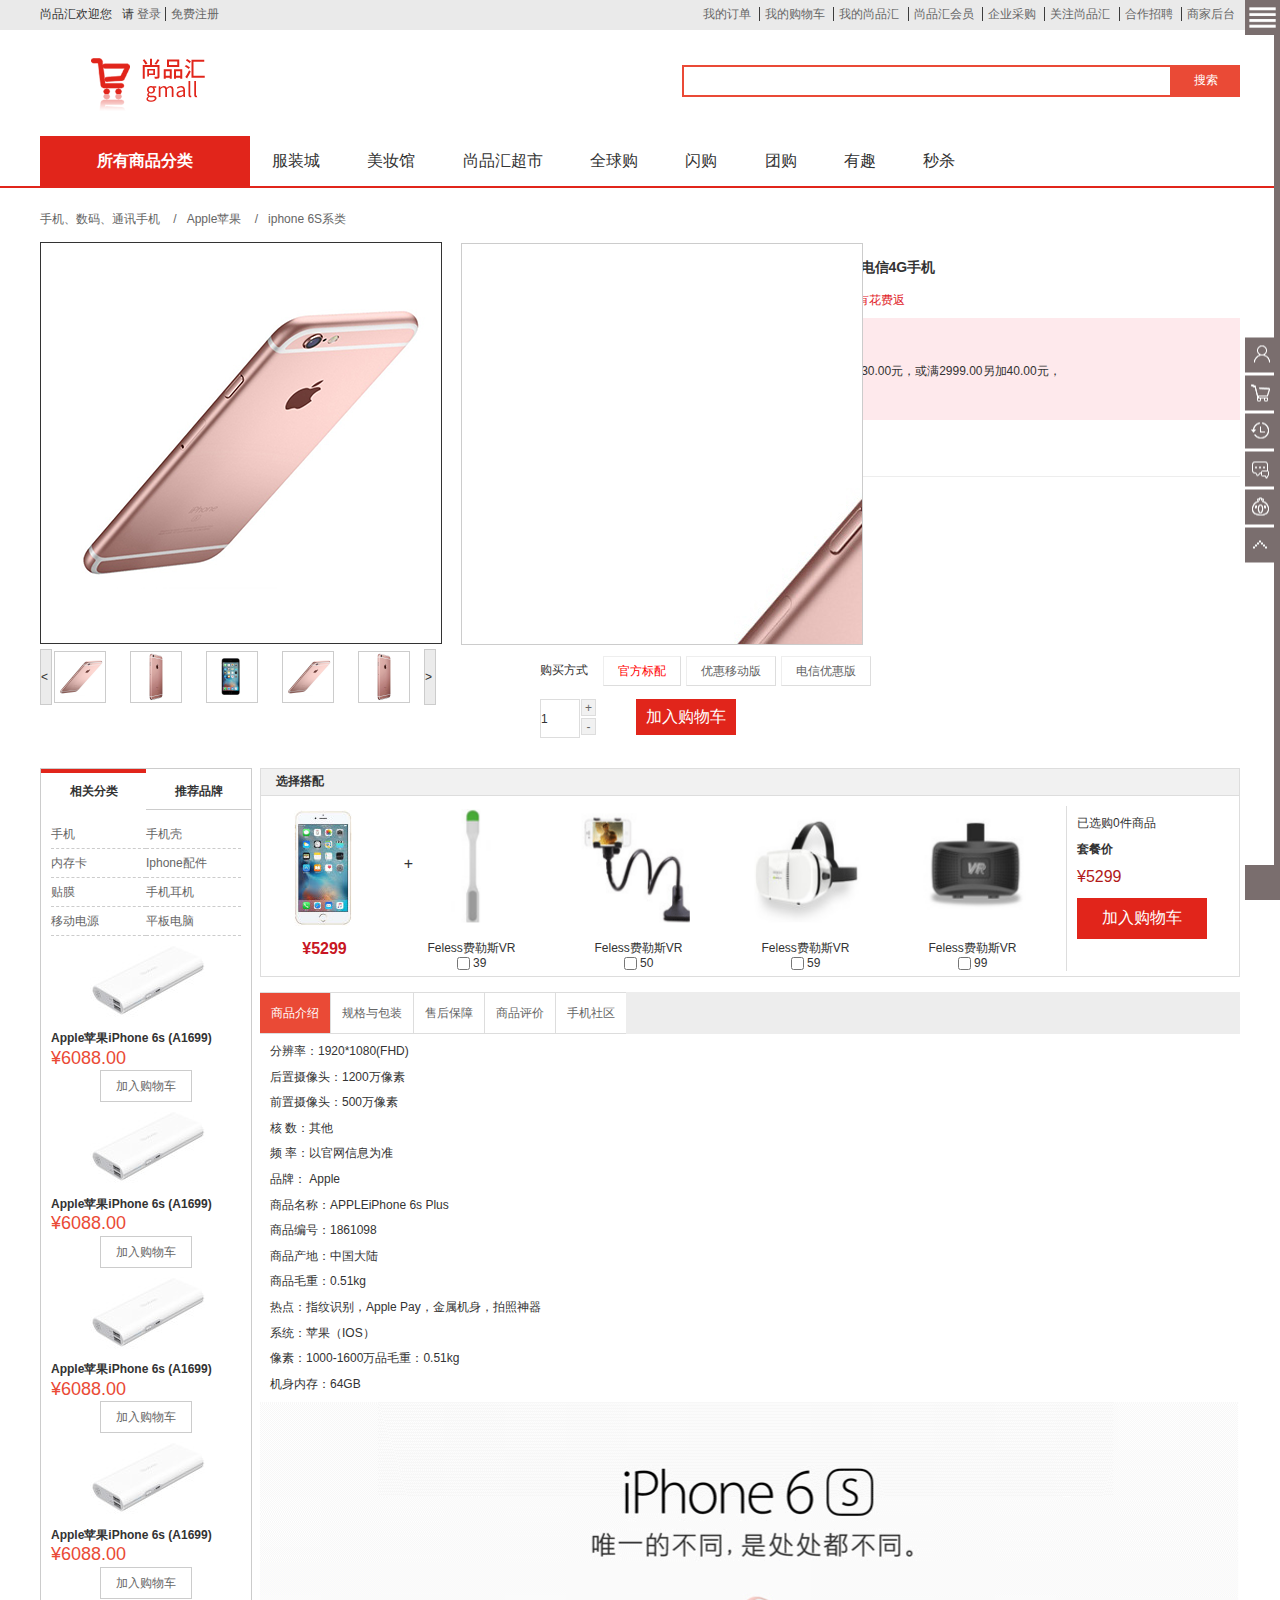
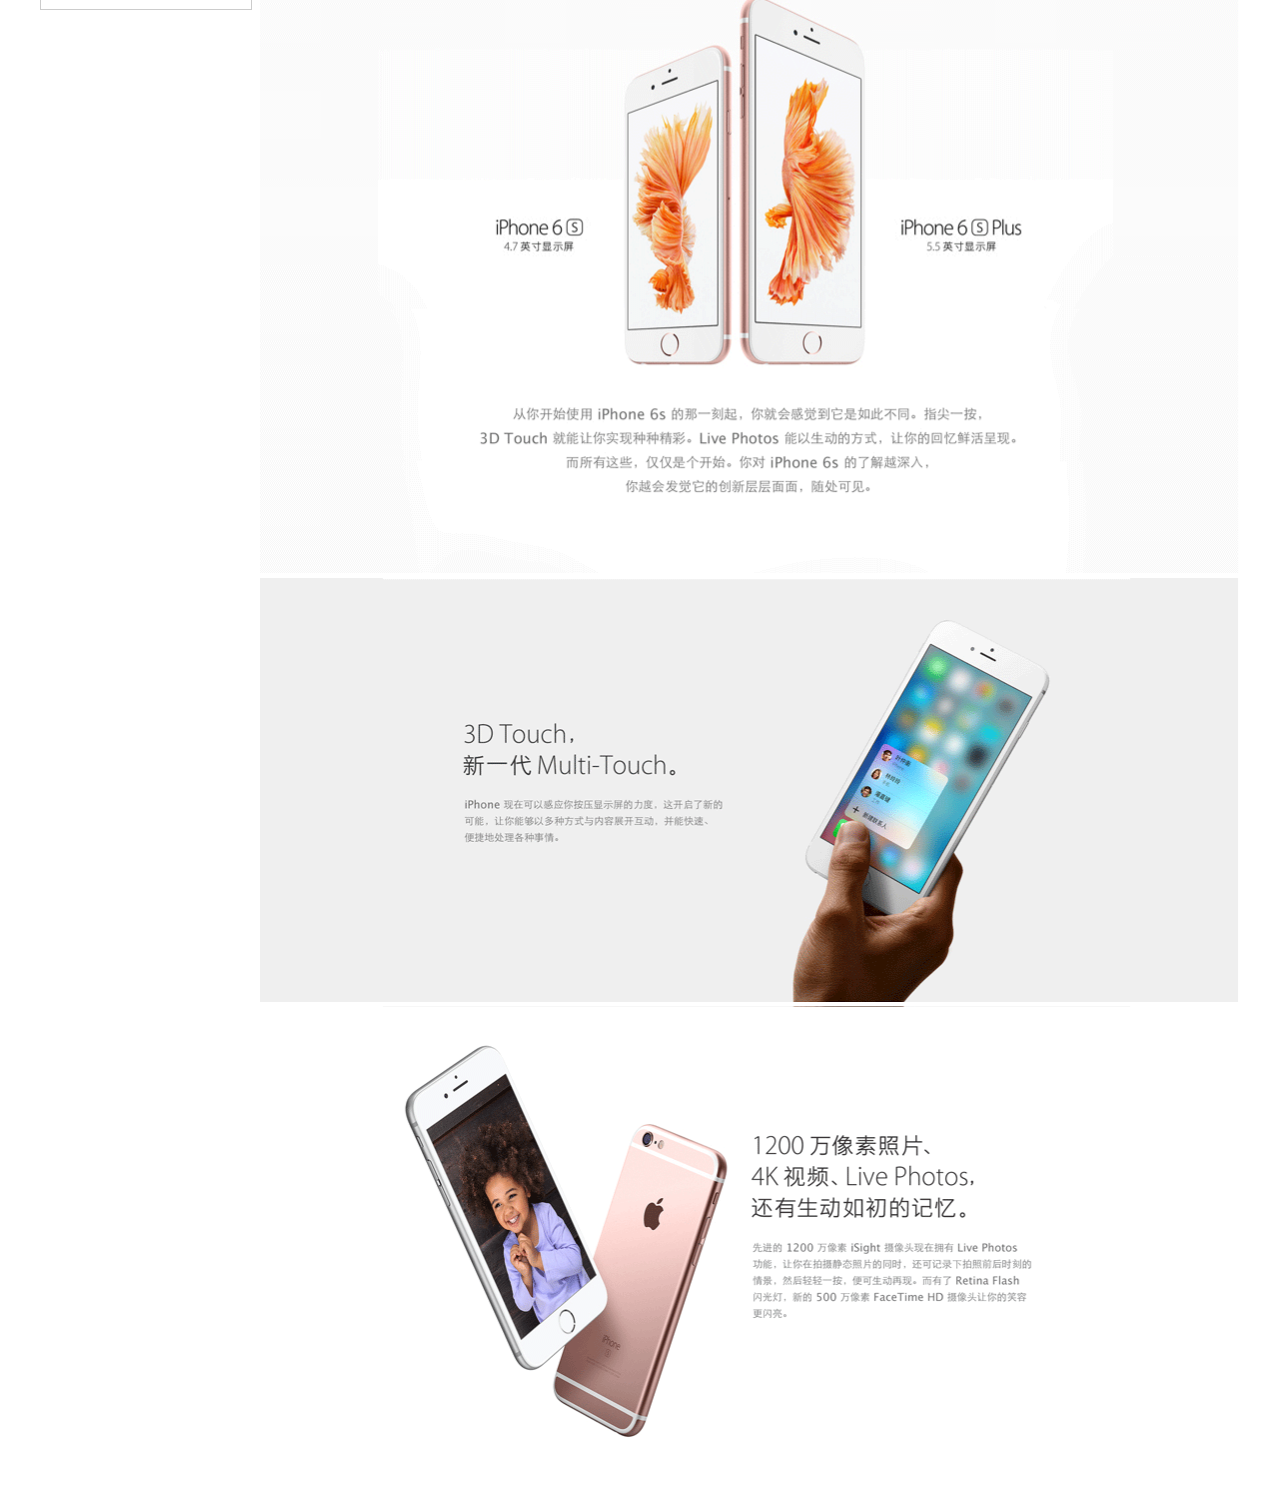
==== commit eb087c23: "更新" ====
--- a/index.html
+++ b/index.html
@@ -1,1021 +1,374 @@
-﻿<!DOCTYPE html>
+<!DOCTYPE html>
 <html lang="en">
 
 <head>
-  <meta charset="UTF-8">
-  <title>爱心跳动,3D拖拽搬</title>
-  <link rel="stylesheet" href="./css/style.css">
-
+    <meta charset="UTF-8">
+    <meta name="viewport" content="width=device-width, initial-scale=1.0">
+    <title>头部导航栏布局</title>
+    <link rel="stylesheet" href="./css/reset.css">
+    <link rel="stylesheet" href="./css/index.css">
+    <script src="./js/data.js"></script>
 </head>
-<h1>爱心跳动,抖音ID:不吃蟹黄 作品参考bootstrapmb,引入three基于canvas制作</h1>
-<!-- 抖音ID:不吃蟹黄 -->
 
 <body>
-
-  <script src='./js/three.min.js'></script>
-  <!-- <script src='./js/MeshSurfaceSampler.js'></script> -->
-  <script src='./js/TrackballControls.js'></script>
-  <script src='./js/simplex-noise.js'></script>
-  <script src='./js/OBJLoader.js'></script>
-  <script src='./js/gsap.min.js'></script>
-  <script src="./js/script.js"></script>
-
-
-  <script>
-
-
-    (function () {
-      const _face = new THREE.Triangle();
-
-      const _color = new THREE.Vector3();
-
-      class MeshSurfaceSampler {
-
-        constructor(mesh) {
-
-          let geometry = mesh.geometry;
-
-          if (!geometry.isBufferGeometry || geometry.attributes.position.itemSize !== 3) {
-
-            throw new Error('THREE.MeshSurfaceSampler: Requires BufferGeometry triangle mesh.');
-
-          }
-
-          if (geometry.index) {
-
-            console.warn('THREE.MeshSurfaceSampler: Converting geometry to non-indexed BufferGeometry.');
-            geometry = geometry.toNonIndexed();
-
-          }
-
-          this.geometry = geometry;
-          this.randomFunction = Math.random;
-          this.positionAttribute = this.geometry.getAttribute('position');
-          this.colorAttribute = this.geometry.getAttribute('color');
-          this.weightAttribute = null;
-          this.distribution = null;
-
-        }
-
-        setWeightAttribute(name) {
-
-          this.weightAttribute = name ? this.geometry.getAttribute(name) : null;
-          return this;
-
-        }
-
-        build() {
-
-          const positionAttribute = this.positionAttribute;
-          const weightAttribute = this.weightAttribute;
-          const faceWeights = new Float32Array(positionAttribute.count / 3); // Accumulate weights for each mesh face.
-
-          for (let i = 0; i < positionAttribute.count; i += 3) {
-
-            let faceWeight = 1;
-
-            if (weightAttribute) {
-
-              faceWeight = weightAttribute.getX(i) + weightAttribute.getX(i + 1) + weightAttribute.getX(i + 2);
-
-            }
-
-            _face.a.fromBufferAttribute(positionAttribute, i);
-
-            _face.b.fromBufferAttribute(positionAttribute, i + 1);
-
-            _face.c.fromBufferAttribute(positionAttribute, i + 2);
-
-            faceWeight *= _face.getArea();
-            faceWeights[i / 3] = faceWeight;
-
-          } // Store cumulative total face weights in an array, where weight index
-          // corresponds to face index.
-
-
-          this.distribution = new Float32Array(positionAttribute.count / 3);
-          let cumulativeTotal = 0;
-
-          for (let i = 0; i < faceWeights.length; i++) {
-
-            cumulativeTotal += faceWeights[i];
-            this.distribution[i] = cumulativeTotal;
-
-          }
-
-          return this;
-
-        }
-
-        setRandomGenerator(randomFunction) {
-
-          this.randomFunction = randomFunction;
-          return this;
-
-        }
-
-        sample(targetPosition, targetNormal, targetColor) {
-
-          const cumulativeTotal = this.distribution[this.distribution.length - 1];
-          const faceIndex = this.binarySearch(this.randomFunction() * cumulativeTotal);
-          return this.sampleFace(faceIndex, targetPosition, targetNormal, targetColor);
-
-        }
-
-        binarySearch(x) {
-
-          const dist = this.distribution;
-          let start = 0;
-          let end = dist.length - 1;
-          let index = - 1;
-
-          while (start <= end) {
-
-            const mid = Math.ceil((start + end) / 2);
-
-            if (mid === 0 || dist[mid - 1] <= x && dist[mid] > x) {
-
-              index = mid;
-              break;
-
-            } else if (x < dist[mid]) {
-
-              end = mid - 1;
-
-            } else {
-
-              start = mid + 1;
-
-            }
-
-          }
-
-          return index;
-
-        }
-
-        sampleFace(faceIndex, targetPosition, targetNormal, targetColor) {
-
-          let u = this.randomFunction();
-          let v = this.randomFunction();
-
-          if (u + v > 1) {
-
-            u = 1 - u;
-            v = 1 - v;
-
-          }
-
-          _face.a.fromBufferAttribute(this.positionAttribute, faceIndex * 3);
-
-          _face.b.fromBufferAttribute(this.positionAttribute, faceIndex * 3 + 1);
-
-          _face.c.fromBufferAttribute(this.positionAttribute, faceIndex * 3 + 2);
-
-          targetPosition.set(0, 0, 0).addScaledVector(_face.a, u).addScaledVector(_face.b, v).addScaledVector(_face.c, 1 - (u + v));
-
-          if (targetNormal !== undefined) {
-
-            _face.getNormal(targetNormal);
-
-          }
-
-          if (targetColor !== undefined && this.colorAttribute !== undefined) {
-
-            _face.a.fromBufferAttribute(this.colorAttribute, faceIndex * 3);
-
-            _face.b.fromBufferAttribute(this.colorAttribute, faceIndex * 3 + 1);
-
-            _face.c.fromBufferAttribute(this.colorAttribute, faceIndex * 3 + 2);
-
-            _color.set(0, 0, 0).addScaledVector(_face.a, u).addScaledVector(_face.b, v).addScaledVector(_face.c, 1 - (u + v));
-
-            targetColor.r = _color.x;
-            targetColor.g = _color.y;
-            targetColor.b = _color.z;
-          }
-          return this;
-
-        }
-
-      }
-
-      THREE.MeshSurfaceSampler = MeshSurfaceSampler;
-
-    })();
-
-  </script>
-  <script>
-    (function () {
-
-      const _object_pattern = /^[og]\s*(.+)?/; // mtllib file_reference
-
-      const _material_library_pattern = /^mtllib /; // usemtl material_name
-
-      const _material_use_pattern = /^usemtl /; // usemap map_name
-
-      const _map_use_pattern = /^usemap /;
-
-      const _vA = new THREE.Vector3();
-
-      const _vB = new THREE.Vector3();
-
-      const _vC = new THREE.Vector3();
-
-      const _ab = new THREE.Vector3();
-
-      const _cb = new THREE.Vector3();
-
-      function ParserState() {
-
-        const state = {
-          objects: [],
-          object: {},
-          vertices: [],
-          normals: [],
-          colors: [],
-          uvs: [],
-          materials: {},
-          materialLibraries: [],
-          startObject: function (name, fromDeclaration) {
-
-            // If the current object (initial from reset) is not from a g/o declaration in the parsed
-            // file. We need to use it for the first parsed g/o to keep things in sync.
-            if (this.object && this.object.fromDeclaration === false) {
-
-              this.object.name = name;
-              this.object.fromDeclaration = fromDeclaration !== false;
-              return;
-
-            }
-
-            const previousMaterial = this.object && typeof this.object.currentMaterial === 'function' ? this.object.currentMaterial() : undefined;
-
-            if (this.object && typeof this.object._finalize === 'function') {
-
-              this.object._finalize(true);
-
-            }
-
-            this.object = {
-              name: name || '',
-              fromDeclaration: fromDeclaration !== false,
-              geometry: {
-                vertices: [],
-                normals: [],
-                colors: [],
-                uvs: [],
-                hasUVIndices: false
-              },
-              materials: [],
-              smooth: true,
-              startMaterial: function (name, libraries) {
-
-                const previous = this._finalize(false); // New usemtl declaration overwrites an inherited material, except if faces were declared
-                // after the material, then it must be preserved for proper MultiMaterial continuation.
-
-
-                if (previous && (previous.inherited || previous.groupCount <= 0)) {
-
-                  this.materials.splice(previous.index, 1);
-
-                }
-
-                const material = {
-                  index: this.materials.length,
-                  name: name || '',
-                  mtllib: Array.isArray(libraries) && libraries.length > 0 ? libraries[libraries.length - 1] : '',
-                  smooth: previous !== undefined ? previous.smooth : this.smooth,
-                  groupStart: previous !== undefined ? previous.groupEnd : 0,
-                  groupEnd: - 1,
-                  groupCount: - 1,
-                  inherited: false,
-                  clone: function (index) {
-
-                    const cloned = {
-                      index: typeof index === 'number' ? index : this.index,
-                      name: this.name,
-                      mtllib: this.mtllib,
-                      smooth: this.smooth,
-                      groupStart: 0,
-                      groupEnd: - 1,
-                      groupCount: - 1,
-                      inherited: false
-                    };
-                    cloned.clone = this.clone.bind(cloned);
-                    return cloned;
-
-                  }
-                };
-                this.materials.push(material);
-                return material;
-
-              },
-              currentMaterial: function () {
-
-                if (this.materials.length > 0) {
-
-                  return this.materials[this.materials.length - 1];
-
-                }
-
-                return undefined;
-
-              },
-              _finalize: function (end) {
-
-                const lastMultiMaterial = this.currentMaterial();
-
-                if (lastMultiMaterial && lastMultiMaterial.groupEnd === - 1) {
-
-                  lastMultiMaterial.groupEnd = this.geometry.vertices.length / 3;
-                  lastMultiMaterial.groupCount = lastMultiMaterial.groupEnd - lastMultiMaterial.groupStart;
-                  lastMultiMaterial.inherited = false;
-
-                } // Ignore objects tail materials if no face declarations followed them before a new o/g started.
-
-
-                if (end && this.materials.length > 1) {
-
-                  for (let mi = this.materials.length - 1; mi >= 0; mi--) {
-
-                    if (this.materials[mi].groupCount <= 0) {
-
-                      this.materials.splice(mi, 1);
-
-                    }
-
-                  }
-
-                } // Guarantee at least one empty material, this makes the creation later more straight forward.
-
-
-                if (end && this.materials.length === 0) {
-
-                  this.materials.push({
-                    name: '',
-                    smooth: this.smooth
-                  });
-
-                }
-
-                return lastMultiMaterial;
-
-              }
-            }; // Inherit previous objects material.
-            // Spec tells us that a declared material must be set to all objects until a new material is declared.
-            // If a usemtl declaration is encountered while this new object is being parsed, it will
-            // overwrite the inherited material. Exception being that there was already face declarations
-            // to the inherited material, then it will be preserved for proper MultiMaterial continuation.
-
-            if (previousMaterial && previousMaterial.name && typeof previousMaterial.clone === 'function') {
-
-              const declared = previousMaterial.clone(0);
-              declared.inherited = true;
-              this.object.materials.push(declared);
-
-            }
-
-            this.objects.push(this.object);
-
-          },
-          finalize: function () {
-
-            if (this.object && typeof this.object._finalize === 'function') {
-
-              this.object._finalize(true);
-
-            }
-
-          },
-          parseVertexIndex: function (value, len) {
-
-            const index = parseInt(value, 10);
-            return (index >= 0 ? index - 1 : index + len / 3) * 3;
-
-          },
-          parseNormalIndex: function (value, len) {
-
-            const index = parseInt(value, 10);
-            return (index >= 0 ? index - 1 : index + len / 3) * 3;
-
-          },
-          parseUVIndex: function (value, len) {
-
-            const index = parseInt(value, 10);
-            return (index >= 0 ? index - 1 : index + len / 2) * 2;
-
-          },
-          addVertex: function (a, b, c) {
-
-            const src = this.vertices;
-            const dst = this.object.geometry.vertices;
-            dst.push(src[a + 0], src[a + 1], src[a + 2]);
-            dst.push(src[b + 0], src[b + 1], src[b + 2]);
-            dst.push(src[c + 0], src[c + 1], src[c + 2]);
-
-          },
-          addVertexPoint: function (a) {
-
-            const src = this.vertices;
-            const dst = this.object.geometry.vertices;
-            dst.push(src[a + 0], src[a + 1], src[a + 2]);
-
-          },
-          addVertexLine: function (a) {
-
-            const src = this.vertices;
-            const dst = this.object.geometry.vertices;
-            dst.push(src[a + 0], src[a + 1], src[a + 2]);
-
-          },
-          addNormal: function (a, b, c) {
-
-            const src = this.normals;
-            const dst = this.object.geometry.normals;
-            dst.push(src[a + 0], src[a + 1], src[a + 2]);
-            dst.push(src[b + 0], src[b + 1], src[b + 2]);
-            dst.push(src[c + 0], src[c + 1], src[c + 2]);
-
-          },
-          addFaceNormal: function (a, b, c) {
-
-            const src = this.vertices;
-            const dst = this.object.geometry.normals;
-
-            _vA.fromArray(src, a);
-
-            _vB.fromArray(src, b);
-
-            _vC.fromArray(src, c);
-
-            _cb.subVectors(_vC, _vB);
-
-            _ab.subVectors(_vA, _vB);
-
-            _cb.cross(_ab);
-
-            _cb.normalize();
-
-            dst.push(_cb.x, _cb.y, _cb.z);
-            dst.push(_cb.x, _cb.y, _cb.z);
-            dst.push(_cb.x, _cb.y, _cb.z);
-
-          },
-          addColor: function (a, b, c) {
-
-            const src = this.colors;
-            const dst = this.object.geometry.colors;
-            if (src[a] !== undefined) dst.push(src[a + 0], src[a + 1], src[a + 2]);
-            if (src[b] !== undefined) dst.push(src[b + 0], src[b + 1], src[b + 2]);
-            if (src[c] !== undefined) dst.push(src[c + 0], src[c + 1], src[c + 2]);
-
-          },
-          addUV: function (a, b, c) {
-
-            const src = this.uvs;
-            const dst = this.object.geometry.uvs;
-            dst.push(src[a + 0], src[a + 1]);
-            dst.push(src[b + 0], src[b + 1]);
-            dst.push(src[c + 0], src[c + 1]);
-
-          },
-          addDefaultUV: function () {
-
-            const dst = this.object.geometry.uvs;
-            dst.push(0, 0);
-            dst.push(0, 0);
-            dst.push(0, 0);
-
-          },
-          addUVLine: function (a) {
-
-            const src = this.uvs;
-            const dst = this.object.geometry.uvs;
-            dst.push(src[a + 0], src[a + 1]);
-
-          },
-          addFace: function (a, b, c, ua, ub, uc, na, nb, nc) {
-
-            const vLen = this.vertices.length;
-            let ia = this.parseVertexIndex(a, vLen);
-            let ib = this.parseVertexIndex(b, vLen);
-            let ic = this.parseVertexIndex(c, vLen);
-            this.addVertex(ia, ib, ic);
-            this.addColor(ia, ib, ic); // normals
-
-            if (na !== undefined && na !== '') {
-
-              const nLen = this.normals.length;
-              ia = this.parseNormalIndex(na, nLen);
-              ib = this.parseNormalIndex(nb, nLen);
-              ic = this.parseNormalIndex(nc, nLen);
-              this.addNormal(ia, ib, ic);
-
-            } else {
-
-              this.addFaceNormal(ia, ib, ic);
-
-            } // uvs
-
-
-            if (ua !== undefined && ua !== '') {
-
-              const uvLen = this.uvs.length;
-              ia = this.parseUVIndex(ua, uvLen);
-              ib = this.parseUVIndex(ub, uvLen);
-              ic = this.parseUVIndex(uc, uvLen);
-              this.addUV(ia, ib, ic);
-              this.object.geometry.hasUVIndices = true;
-
-            } else {
-
-              // add placeholder values (for inconsistent face definitions)
-              this.addDefaultUV();
-
-            }
-
-          },
-          addPointGeometry: function (vertices) {
-
-            this.object.geometry.type = 'Points';
-            const vLen = this.vertices.length;
-
-            for (let vi = 0, l = vertices.length; vi < l; vi++) {
-
-              const index = this.parseVertexIndex(vertices[vi], vLen);
-              this.addVertexPoint(index);
-              this.addColor(index);
-
-            }
-
-          },
-          addLineGeometry: function (vertices, uvs) {
-
-            this.object.geometry.type = 'Line';
-            const vLen = this.vertices.length;
-            const uvLen = this.uvs.length;
-
-            for (let vi = 0, l = vertices.length; vi < l; vi++) {
-
-              this.addVertexLine(this.parseVertexIndex(vertices[vi], vLen));
-
-            }
-
-            for (let uvi = 0, l = uvs.length; uvi < l; uvi++) {
-
-              this.addUVLine(this.parseUVIndex(uvs[uvi], uvLen));
-
-            }
-
-          }
-        };
-        state.startObject('', false);
-        return state;
-
-      } //
-
-
-      class OBJLoader extends THREE.Loader {
-
-        constructor(manager) {
-
-          super(manager);
-          this.materials = null;
-
-        }
-
-        load(url, onLoad, onProgress, onError) {
-
-          const scope = this;
-          const loader = new THREE.FileLoader(this.manager);
-          loader.setPath(this.path);
-          loader.setRequestHeader(this.requestHeader);
-          loader.setWithCredentials(this.withCredentials);
-          loader.load(url, function (text) {
-
-            try {
-
-              onLoad(scope.parse(text));
-
-            } catch (e) {
-
-              if (onError) {
-
-                onError(e);
-
-              } else {
-
-                console.error(e);
-
-              }
-
-              scope.manager.itemError(url);
-
-            }
-
-          }, onProgress, onError);
-
-        }
-
-        setMaterials(materials) {
-
-          this.materials = materials;
-          return this;
-
-        }
-
-        parse(text) {
-
-          const state = new ParserState();
-
-          if (text.indexOf('\r\n') !== - 1) {
-
-            // This is faster than String.split with regex that splits on both
-            text = text.replace(/\r\n/g, '\n');
-
-          }
-
-          if (text.indexOf('\\\n') !== - 1) {
-
-            // join lines separated by a line continuation character (\)
-            text = text.replace(/\\\n/g, '');
-
-          }
-
-          const lines = text.split('\n');
-          let line = '',
-            lineFirstChar = '';
-          let lineLength = 0;
-          let result = []; // Faster to just trim left side of the line. Use if available.
-
-          const trimLeft = typeof ''.trimLeft === 'function';
-
-          for (let i = 0, l = lines.length; i < l; i++) {
-
-            line = lines[i];
-            line = trimLeft ? line.trimLeft() : line.trim();
-            lineLength = line.length;
-            if (lineLength === 0) continue;
-            lineFirstChar = line.charAt(0); // @todo invoke passed in handler if any
-
-            if (lineFirstChar === '#') continue;
-
-            if (lineFirstChar === 'v') {
-
-              const data = line.split(/\s+/);
-
-              switch (data[0]) {
-
-                case 'v':
-                  state.vertices.push(parseFloat(data[1]), parseFloat(data[2]), parseFloat(data[3]));
-
-                  if (data.length >= 7) {
-
-                    state.colors.push(parseFloat(data[4]), parseFloat(data[5]), parseFloat(data[6]));
-
-                  } else {
-
-                    // if no colors are defined, add placeholders so color and vertex indices match
-                    state.colors.push(undefined, undefined, undefined);
-
-                  }
-
-                  break;
-
-                case 'vn':
-                  state.normals.push(parseFloat(data[1]), parseFloat(data[2]), parseFloat(data[3]));
-                  break;
-
-                case 'vt':
-                  state.uvs.push(parseFloat(data[1]), parseFloat(data[2]));
-                  break;
-
-              }
-
-            } else if (lineFirstChar === 'f') {
-
-              const lineData = line.substr(1).trim();
-              const vertexData = lineData.split(/\s+/);
-              const faceVertices = []; // Parse the face vertex data into an easy to work with format
-
-              for (let j = 0, jl = vertexData.length; j < jl; j++) {
-
-                const vertex = vertexData[j];
-
-                if (vertex.length > 0) {
-
-                  const vertexParts = vertex.split('/');
-                  faceVertices.push(vertexParts);
-
-                }
-
-              } // Draw an edge between the first vertex and all subsequent vertices to form an n-gon
-
-
-              const v1 = faceVertices[0];
-
-              for (let j = 1, jl = faceVertices.length - 1; j < jl; j++) {
-
-                const v2 = faceVertices[j];
-                const v3 = faceVertices[j + 1];
-                state.addFace(v1[0], v2[0], v3[0], v1[1], v2[1], v3[1], v1[2], v2[2], v3[2]);
-
-              }
-
-            } else if (lineFirstChar === 'l') {
-
-              const lineParts = line.substring(1).trim().split(' ');
-              let lineVertices = [];
-              const lineUVs = [];
-
-              if (line.indexOf('/') === - 1) {
-
-                lineVertices = lineParts;
-
-              } else {
-
-                for (let li = 0, llen = lineParts.length; li < llen; li++) {
-
-                  const parts = lineParts[li].split('/');
-                  if (parts[0] !== '') lineVertices.push(parts[0]);
-                  if (parts[1] !== '') lineUVs.push(parts[1]);
-
-                }
-
-              }
-
-              state.addLineGeometry(lineVertices, lineUVs);
-
-            } else if (lineFirstChar === 'p') {
-
-              const lineData = line.substr(1).trim();
-              const pointData = lineData.split(' ');
-              state.addPointGeometry(pointData);
-
-            } else if ((result = _object_pattern.exec(line)) !== null) {
-
-              // o object_name
-              // or
-              // g group_name
-              // WORKAROUND: https://bugs.chromium.org/p/v8/issues/detail?id=2869
-              // let name = result[ 0 ].substr( 1 ).trim();
-              const name = (' ' + result[0].substr(1).trim()).substr(1);
-              state.startObject(name);
-
-            } else if (_material_use_pattern.test(line)) {
-
-              // material
-              state.object.startMaterial(line.substring(7).trim(), state.materialLibraries);
-
-            } else if (_material_library_pattern.test(line)) {
-
-              // mtl file
-              state.materialLibraries.push(line.substring(7).trim());
-
-            } else if (_map_use_pattern.test(line)) {
-
-              // the line is parsed but ignored since the loader assumes textures are defined MTL files
-              // (according to https://www.okino.com/conv/imp_wave.htm, 'usemap' is the old-style Wavefront texture reference method)
-              console.warn('THREE.OBJLoader: Rendering identifier "usemap" not supported. Textures must be defined in MTL files.');
-
-            } else if (lineFirstChar === 's') {
-
-              result = line.split(' '); // smooth shading
-              // @todo Handle files that have varying smooth values for a set of faces inside one geometry,
-              // but does not define a usemtl for each face set.
-              // This should be detected and a dummy material created (later MultiMaterial and geometry groups).
-              // This requires some care to not create extra material on each smooth value for "normal" obj files.
-              // where explicit usemtl defines geometry groups.
-              // Example asset: examples/models/obj/cerberus/Cerberus.obj
-
-              /*
-               * http://paulbourke.net/dataformats/obj/
-               * or
-               * http://www.cs.utah.edu/~boulos/cs3505/obj_spec.pdf
-               *
-               * From chapter "Grouping" Syntax explanation "s group_number":
-               * "group_number is the smoothing group number. To turn off smoothing groups, use a value of 0 or off.
-               * Polygonal elements use group numbers to put elements in different smoothing groups. For free-form
-               * surfaces, smoothing groups are either turned on or off; there is no difference between values greater
-               * than 0."
-               */
-
-              if (result.length > 1) {
-
-                const value = result[1].trim().toLowerCase();
-                state.object.smooth = value !== '0' && value !== 'off';
-
-              } else {
-
-                // ZBrush can produce "s" lines #11707
-                state.object.smooth = true;
-
-              }
-
-              const material = state.object.currentMaterial();
-              if (material) material.smooth = state.object.smooth;
-
-            } else {
-
-              // Handle null terminated files without exception
-              if (line === '\0') continue;
-              console.warn('THREE.OBJLoader: Unexpected line: "' + line + '"');
-
-            }
-
-          }
-
-          state.finalize();
-          const container = new THREE.Group();
-          container.materialLibraries = [].concat(state.materialLibraries);
-          const hasPrimitives = !(state.objects.length === 1 && state.objects[0].geometry.vertices.length === 0);
-
-          if (hasPrimitives === true) {
-
-            for (let i = 0, l = state.objects.length; i < l; i++) {
-
-              const object = state.objects[i];
-              const geometry = object.geometry;
-              const materials = object.materials;
-              const isLine = geometry.type === 'Line';
-              const isPoints = geometry.type === 'Points';
-              let hasVertexColors = false; // Skip o/g line declarations that did not follow with any faces
-
-              if (geometry.vertices.length === 0) continue;
-              const buffergeometry = new THREE.BufferGeometry();
-              buffergeometry.setAttribute('position', new THREE.Float32BufferAttribute(geometry.vertices, 3));
-
-              if (geometry.normals.length > 0) {
-
-                buffergeometry.setAttribute('normal', new THREE.Float32BufferAttribute(geometry.normals, 3));
-
-              }
-
-              if (geometry.colors.length > 0) {
-
-                hasVertexColors = true;
-                buffergeometry.setAttribute('color', new THREE.Float32BufferAttribute(geometry.colors, 3));
-
-              }
-
-              if (geometry.hasUVIndices === true) {
-
-                buffergeometry.setAttribute('uv', new THREE.Float32BufferAttribute(geometry.uvs, 2));
-
-              } // Create materials
-
-
-              const createdMaterials = [];
-
-              for (let mi = 0, miLen = materials.length; mi < miLen; mi++) {
-
-                const sourceMaterial = materials[mi];
-                const materialHash = sourceMaterial.name + '_' + sourceMaterial.smooth + '_' + hasVertexColors;
-                let material = state.materials[materialHash];
-
-                if (this.materials !== null) {
-
-                  material = this.materials.create(sourceMaterial.name); // mtl etc. loaders probably can't create line materials correctly, copy properties to a line material.
-
-                  if (isLine && material && !(material instanceof THREE.LineBasicMaterial)) {
-
-                    const materialLine = new THREE.LineBasicMaterial();
-                    THREE.Material.prototype.copy.call(materialLine, material);
-                    materialLine.color.copy(material.color);
-                    material = materialLine;
-
-                  } else if (isPoints && material && !(material instanceof THREE.PointsMaterial)) {
-
-                    const materialPoints = new THREE.PointsMaterial({
-                      size: 10,
-                      sizeAttenuation: false
-                    });
-                    THREE.Material.prototype.copy.call(materialPoints, material);
-                    materialPoints.color.copy(material.color);
-                    materialPoints.map = material.map;
-                    material = materialPoints;
-
-                  }
-
-                }
-
-                if (material === undefined) {
-
-                  if (isLine) {
-
-                    material = new THREE.LineBasicMaterial();
-
-                  } else if (isPoints) {
-
-                    material = new THREE.PointsMaterial({
-                      size: 1,
-                      sizeAttenuation: false
-                    });
-
-                  } else {
-
-                    material = new THREE.MeshPhongMaterial();
-
-                  }
-
-                  material.name = sourceMaterial.name;
-                  material.flatShading = sourceMaterial.smooth ? false : true;
-                  material.vertexColors = hasVertexColors;
-                  state.materials[materialHash] = material;
-
-                }
-
-                createdMaterials.push(material);
-
-              } // Create mesh
-
-
-              let mesh;
-
-              if (createdMaterials.length > 1) {
-
-                for (let mi = 0, miLen = materials.length; mi < miLen; mi++) {
-
-                  const sourceMaterial = materials[mi];
-                  buffergeometry.addGroup(sourceMaterial.groupStart, sourceMaterial.groupCount, mi);
-
-                }
-
-                if (isLine) {
-
-                  mesh = new THREE.LineSegments(buffergeometry, createdMaterials);
-
-                } else if (isPoints) {
-
-                  mesh = new THREE.Points(buffergeometry, createdMaterials);
-
-                } else {
-
-                  mesh = new THREE.Mesh(buffergeometry, createdMaterials);
-
-                }
-
-              } else {
-
-                if (isLine) {
-
-                  mesh = new THREE.LineSegments(buffergeometry, createdMaterials[0]);
-
-                } else if (isPoints) {
-
-                  mesh = new THREE.Points(buffergeometry, createdMaterials[0]);
-
-                } else {
-
-                  mesh = new THREE.Mesh(buffergeometry, createdMaterials[0]);
-
-                }
-
-              }
-
-              mesh.name = object.name;
-              container.add(mesh);
-
-            }
-
-          } else {
-
-            // if there is only the default parser state object with no geometry data, interpret data as point cloud
-            if (state.vertices.length > 0) {
-
-              const material = new THREE.PointsMaterial({
-                size: 1,
-                sizeAttenuation: false
-              });
-              const buffergeometry = new THREE.BufferGeometry();
-              buffergeometry.setAttribute('position', new THREE.Float32BufferAttribute(state.vertices, 3));
-
-              if (state.colors.length > 0 && state.colors[0] !== undefined) {
-
-                buffergeometry.setAttribute('color', new THREE.Float32BufferAttribute(state.colors, 3));
-                material.vertexColors = true;
-
-              }
-
-              const points = new THREE.Points(buffergeometry, material);
-              container.add(points);
-
-            }
-
-          }
-
-          return container;
-
-        }
-
-      }
-
-      THREE.OBJLoader = OBJLoader;
-
-    })();
-
-  </script>
+    <div class="outer">
+
+        <!-- 侧边栏 -->
+        <div class="toolBar">
+            <!-- 侧边栏的内容 -->
+            <div class="content"></div>
+            <!-- 面包屑 -->
+            <div class="menu"></div>
+            <!-- 中间导航区域 -->
+            <ul class="navList">
+                <li>
+                    <i></i>
+                    <p>商品会员</p>
+                </li>
+                <li>
+                    <i></i>
+                    <p>购物车</p>
+                </li>
+                <li>
+                    <i></i>
+                    <p>我的关注</p>
+                </li>
+                <li>
+                    <i></i>
+                    <p>我的足迹</p>
+                </li>
+                <li>
+                    <i></i>
+                    <p>我的消息</p>
+                </li>
+                <li>
+                    <i></i>
+                    <p>红浪漫来了</p>
+                </li>
+            </ul>
+            <!-- 回到顶部 -->
+            <div class="back"></div>
+        </div>
+        <!-- 头部区域 -->
+        <header class="header">
+            <div class="headerTop_out">
+                <div class="headerTop">
+                    <div class="headerTop_left">
+                        <p>尚品汇欢迎您</p>
+                        <p>
+                            请
+                            <a href="javascript:;">登录</a>
+                            <a href="javascript:;">免费注册</a>
+                        </p>
+                    </div>
+                    <div class="headerTop_right">
+                        <a href="javascript:;">我的订单</a>
+                        <a href="javascript:;">我的购物车</a>
+                        <a href="javascript:;">我的尚品汇</a>
+                        <a href="javascript:;">尚品汇会员</a>
+                        <a href="javascript:;">企业采购</a>
+                        <a href="javascript:;">关注尚品汇</a>
+                        <a href="javascript:;">合作招聘</a>
+                        <a href="javascript:;">商家后台</a>
+                    </div>
+                </div>
+
+            </div>
+            <div class="headerBottom">
+                <h1 class="logo">
+                    <a href="javascript:;">
+                        <img src="./images/Logo.png" alt="">
+                    </a>
+                </h1>
+                <div class="header_search">
+                    <input type="text">
+                    <button>搜索</button>
+                </div>
+            </div>
+        </header>
+        <div class="allnav_outer">
+            <div class="allnav">
+                <h2>所有商品分类</h2>
+                <nav>
+                    <a href="javascript:;">服装城</a>
+                    <a href="javascript:;">美妆馆</a>
+                    <a href="javascript:;">尚品汇超市</a>
+                    <a href="javascript:;">全球购</a>
+                    <a href="javascript:;">闪购</a>
+                    <a href="javascript:;">团购</a>
+                    <a href="javascript:;">有趣</a>
+                    <a href="javascript:;">秒杀</a>
+                </nav>
+            </div>
+        </div>
+        <section class="con">
+            <div class="conPoint">
+                <a href="javascript:;">手机、数码、通讯手机</a>
+                <a href="javascript:;">Apple苹果</a>
+                <a>iphone 6S系类</a>
+            </div>
+            <div class="mainCon">
+                <div class="previewArea">
+                    <div class="preview">
+                        <!-- 小图区域 -->
+                        <div class="smallArea">
+                            <img src="./images/s1.png" alt="">
+                            <!-- 蒙版区域 -->
+                            <div class="mask"></div>
+                        </div>
+                        <!-- 大图区域 -->
+                        <div class="bigArea" style="display:block">
+                            <img src="./images/b1.png" alt="">
+                        </div>
+                    </div>
+                    <div class="prescroll">
+                        <p class="left">&lt;</p>
+                        <div class="listOut">
+                            <ul class="list">
+                                <!-- <li><img src="./images/s1.png" alt=""></li>
+                                <li><img src="./images/s2.png" alt=""></li>
+                                <li><img src="./images/s3.png" alt=""></li>
+                                <li><img src="./images/s1.png" alt=""></li>
+                                <li><img src="./images/s2.png" alt=""></li>
+                                <li><img src="./images/s3.png" alt=""></li>
+                                <li><img src="./images/s1.png" alt=""></li>
+                                <li><img src="./images/s2.png" alt=""></li>
+                                <li><img src="./images/s3.png" alt=""></li>
+                                <li><img src="./images/s1.png" alt=""></li>
+                                <li><img src="./images/s2.png" alt=""></li>
+                                <li><img src="./images/s3.png" alt=""></li> -->
+                            </ul>
+                        </div>
+                        <p class="right">&gt;</p>
+                    </div>
+                </div>
+                <div class="detailArea">
+                    <div class="priceArea">
+                        <!-- 手机详细 -->
+                        <h3 class="title">Apple iPhone 6s（A1700）64G玫瑰金色 移动通信电信4G手机</h3>
+                        <p class="con1">推荐选择下方[移动优惠购],手机套餐齐搞定,不用换号,每月还有花费返</p>
+                        <div class="price">
+                            <div class="priceDetail">
+                                <p>价&nbsp;&nbsp;&nbsp;&nbsp;&nbsp;&nbsp;格</p>
+                                <p>￥ <span>5299</span> 元</p>
+                            </div>
+                            <div class="buy">
+                                <p>促&nbsp;&nbsp;&nbsp;&nbsp;&nbsp;&nbsp;销</p>
+                                <p><span>加价购</span>满999.00另加20.00元，或满1999.00另加30.00元，或满2999.00另加40.00元，即可在购物车换购热销商品</p>
+                            </div>
+                        </div>
+                        <div class="support">
+                            <div class="supportDetail">
+                                <p>支&nbsp;&nbsp;&nbsp;&nbsp;&nbsp;&nbsp;持</p>
+                                <p>以旧换新，闲置手机回收 4G套餐超值抢 礼品购</p>
+                            </div>
+                            <div class="address">
+                                <p>配&nbsp;送&nbsp;至</p>
+                                <p>广东省 深圳市 宝安区</p>
+                            </div>
+                        </div>
+                        <!-- 手机详细结束 -->
+                    </div>
+                    <div class="chooseInsert">
+                        <mark>型号
+                            <a>X</a>
+                        </mark>
+                    </div>
+                    <div class="chooseArea">
+                        <!-- 手机选择 -->
+                        <dl>
+                            <dt>选择颜色</dt>
+                            <dd>金色</dd>
+                            <dd>银色</dd>
+                            <dd>黑色</dd>
+                        </dl>
+                        <dl>
+                            <dt>内存容量</dt>
+                            <dd>16G</dd>
+                            <dd>32G</dd>
+                            <dd>64G</dd>
+                            <dd>128G</dd>
+                        </dl>
+                        <dl>
+                            <dt>选择版本</dt>
+                            <dd>公开版</dd>
+                            <dd>移动版</dd>
+                        </dl>
+                        <dl>
+                            <dt>选择优惠</dt>
+                            <dd>官方标配</dd>
+                            <dd>移动优惠版</dd>
+                            <dd>电信优惠版</dd>
+                        </dl>
+                        <!-- 手机型号选择结束 -->
+                    </div>
+                    <div class="goodsNum">
+                        <div class="num">
+                            <input type="text" value="1" readonly>
+                            <button class="plus">+</button>
+                            <button class="mins">-</button>
+                        </div>
+                        <div class="addCart">加入购物车</div>
+                    </div>
+                </div>
+            </div>
+        </section>
+
+        <!-- 商品详情展示页 -->
+        <div class="productDetial">
+            <aside class="aside">
+                <div class="tabTitle">
+                    <h4 class="active">相关分类</h4>
+                    <h4>推荐品牌</h4>
+                </div>
+                <div class="tabContent">
+                    <div class="tab-pane active">
+                        <ul class='partList'>
+                            <li><a href="javascript:;"> 手机</a></li>
+                            <li><a href="javascript:;">手机壳</a></li>
+                            <li><a href="javascript:;">内存卡</a></li>
+                            <li><a href="javascript:;">Iphone配件</a></li>
+                            <li><a href="javascript:;">贴膜</a></li>
+                            <li><a href="javascript:;">手机耳机</a></li>
+                            <li><a href="javascript:;">移动电源</a></li>
+                            <li><a href="javascript:;">平板电脑</a></li>
+                        </ul>
+                        <ul class="goodList">
+                            <li>
+                                <div class="detailImg"><img src="./images/part01.png" alt=""></div>
+                                <h4>Apple苹果iPhone 6s (A1699)</h4>
+                                <p>¥6088.00</p>
+                                <div class="addCart"><a href="">加入购物车</a></div>
+                            </li>
+                            <li>
+                                <div class="detailImg"><img src="./images/part01.png" alt=""></div>
+                                <h4>Apple苹果iPhone 6s (A1699)</h4>
+                                <p>¥6088.00</p>
+                                <div class="addCart"><a href="">加入购物车</a></div>
+                            </li>
+                            <li>
+                                <div class="detailImg"><img src="./images/part01.png" alt=""></div>
+                                <h4>Apple苹果iPhone 6s (A1699)</h4>
+                                <p>¥6088.00</p>
+                                <div class="addCart"><a href="">加入购物车</a></div>
+                            </li>
+                            <li>
+                                <div class="detailImg"><img src="./images/part01.png" alt=""></div>
+                                <h4>Apple苹果iPhone 6s (A1699)</h4>
+                                <p>¥6088.00</p>
+                                <div class="addCart"><a href="">加入购物车</a></div>
+                            </li>
+                        </ul>
+                    </div>
+                    <div class="tab-pane">
+                        推荐品牌
+                    </div>
+                </div>
+            </aside>
+            <div class="detail">
+                <div class="fitting">
+                    <h4 class="kt">选择搭配</h4>
+                    <div class="good-suits">
+                        <div class="master">
+                            <img src="./images/l-m01.png" alt="">
+                            <p>¥5299</p>
+                            <i>+</i>
+                        </div>
+                        <ul class="suits">
+                            <li class="suitsItem">
+                                <img src="./images/dp01.png" alt="">
+                                <p>Feless费勒斯VR</p>
+                                <label>
+                                    <input type="checkbox" value="39">
+                                    <span>39</span>
+                                </label>
+                            </li>
+                            <li class="suitsItem">
+                                <img src="./images/dp02.png" alt="">
+                                <p>Feless费勒斯VR</p>
+                                <label>
+                                    <input type="checkbox" value="50">
+                                    <span>50</span>
+                                </label>
+                            </li>
+                            <li class="suitsItem">
+                                <img src="./images/dp03.png" alt="">
+                                <p>Feless费勒斯VR</p>
+                                <label>
+                                    <input type="checkbox" value="59">
+                                    <span>59</span>
+                                </label>
+                            </li>
+                            <li class="suitsItem">
+                                <img src="./images/dp04.png" alt="">
+                                <p>Feless费勒斯VR</p>
+                                <label>
+                                    <input type="checkbox" value="99">
+                                    <span>99</span>
+                                </label>
+                            </li>
+                        </ul>
+                        <div class="result">
+                            <div class="num">已选购0件商品</div>
+                            <p class="price-tit">套餐价</p>
+                            <p class="price">¥5299</p>
+                            <button class="addShopcar">加入购物车</button>
+                        </div>
+                    </div>
+                </div>
+                <div class="intro">
+                    <ul class="tab-wraped">
+                        <li class="active">
+                            <a href="###">商品介绍</a>
+                        </li>
+                        <li class="">
+                            <a href="###">规格与包装</a>
+                        </li>
+                        <li class="">
+                            <a href="###">售后保障</a>
+                        </li>
+                        <li class="">
+                            <a href="###">商品评价</a>
+                        </li>
+                        <li class="">
+                            <a href="###">手机社区</a>
+                        </li>
+                    </ul>
+                    <div class="tab-content">
+                        <div id="one" class="tab-pane active">
+                            <ul class="goods-intro">
+                                <li>分辨率：1920*1080(FHD)</li>
+                                <li>后置摄像头：1200万像素</li>
+                                <li>前置摄像头：500万像素</li>
+                                <li>核 数：其他</li>
+                                <li>频 率：以官网信息为准</li>
+                                <li>品牌： Apple</li>
+                                <li>商品名称：APPLEiPhone 6s Plus</li>
+                                <li>商品编号：1861098</li>
+                                <li>商品产地：中国大陆</li>
+                                <li>商品毛重：0.51kg</li>
+                                <li>热点：指纹识别，Apple Pay，金属机身，拍照神器</li>
+                                <li>系统：苹果（IOS）</li>
+                                <li>像素：1000-1600万品毛重：0.51kg</li>
+                                <li>机身内存：64GB</li>
+                            </ul>
+                            <div class="intro-detail">
+                                <img src="./images/intro01.png" alt="">
+                                <img src="./images/intro02.png" alt="">
+                                <img src="./images/intro03.png" alt="">
+                            </div>
+                        </div>
+                        <div id="two" class="tab-pane">规格与包装</div>
+                        <div id="three" class="tab-pane">售后保障</div>
+                        <div id="four" class="tab-pane">商品评价</div>
+                        <div id="five" class="tab-pane">手机社区</div>
+                    </div>
+
+                </div>
+            </div>
+        </div>
+    </div>
+    <script src="./js/my.js"></script>
 </body>
 
 </html>--- a/css/index.css
+++ b/css/index.css
@@ -0,0 +1,611 @@
+.toolBar {
+  height: 100%;
+  width: 300px;
+  background-color: #7a6e6e;
+  position: fixed;
+  top: 0;
+  right: -294px;
+  transition: all 0.5s linear;
+}
+.toolBar .content {
+  width: 294px;
+  height: 100%;
+  position: relative;
+  right: -6px;
+  background-color: bisque;
+  z-index: 5;
+}
+.toolBar .menu {
+  width: 35px;
+  height: 35px;
+  position: absolute;
+  left: -29px;
+  top: 0px;
+  background: #7a6e6e url(../images/list.png) center no-repeat;
+  background-size: contain;
+}
+.toolBar .navList {
+  width: 35px;
+  position: absolute;
+  z-index: 2;
+  left: -29px;
+  top: 50%;
+  transform: translateY(-50%);
+}
+.toolBar .navList li {
+  width: 35px;
+  height: 35px;
+  margin: 3px 0px;
+  position: relative;
+}
+.toolBar .navList li:hover p {
+  left: -62px;
+}
+.toolBar .navList li i {
+  display: block;
+  width: 35px;
+  height: 35px;
+  z-index: 3;
+  position: relative;
+}
+.toolBar .navList li p {
+  width: 62px;
+  height: 35px;
+  left: 35px;
+  top: 0;
+  position: absolute;
+  background-color: red;
+  line-height: 35px;
+  color: #fff;
+  text-align: center;
+  transition: all 0.3s linear 0.2s;
+  z-index: 1;
+}
+.toolBar .navList li:nth-child(1) i {
+  background: #7a6e6e url(../images/toolbars.png) -87px -174px no-repeat;
+}
+.toolBar .navList li:nth-child(2) i {
+  background: #7a6e6e url(../images/toolbars.png) -50px 0 no-repeat;
+}
+.toolBar .navList li:nth-child(3) i {
+  background: #7a6e6e url(../images/toolbars.png) -50px -100px no-repeat;
+}
+.toolBar .navList li:nth-child(4) i {
+  background: #7a6e6e url(../images/toolbars.png) -190px -150px no-repeat;
+}
+.toolBar .navList li:nth-child(5) i {
+  background: #7a6e6e url(../images/toolbars.png) -50px -150px no-repeat;
+}
+.toolBar .navList li:nth-child(6) i {
+  background: #7a6e6e url(../images/toolbars.png) -50px -250px no-repeat;
+}
+.toolBar .back {
+  width: 35px;
+  height: 35px;
+  position: absolute;
+  left: -29px;
+  bottom: 0px;
+  background: #7a6e6e url(../images/toolbars.png) -50px -250px no-repeat;
+  background-size: contain;
+}
+.header .headerTop_out {
+  width: 100%;
+  background-color: #eaeaea;
+}
+.header .headerTop_out .headerTop {
+  width: 1200px;
+  margin: 0 auto;
+  height: 30px;
+  display: flex;
+  justify-content: space-between;
+  align-items: center;
+}
+.header .headerTop_out .headerTop_left {
+  display: flex;
+}
+.header .headerTop_out .headerTop_left p {
+  margin-right: 10px;
+}
+.header .headerTop_out .headerTop_left a + a {
+  border-left: 1px solid #3c3c3c;
+  padding-left: 5px;
+}
+.header .headerTop_out .headerTop_right a {
+  margin-right: 5px;
+}
+.header .headerTop_out .headerTop_right a + a {
+  border-left: 1px solid #3c3c3c;
+  padding-left: 5px;
+}
+.header .headerBottom {
+  width: 1200px;
+  margin: 0 auto;
+  display: flex;
+  justify-content: space-between;
+}
+.header .headerBottom .logo img {
+  width: 175px;
+  height: 56px;
+  display: block;
+  margin: 25px 45px;
+}
+.header .headerBottom .header_search {
+  margin-top: 35px;
+  display: flex;
+}
+.header .headerBottom .header_search input {
+  box-sizing: border-box;
+  width: 490px;
+  height: 32px;
+  padding: 0 4px;
+  border: 2px solid #ea4a36;
+  outline: none;
+}
+.header .headerBottom .header_search button {
+  width: 68px;
+  height: 32px;
+  background-color: #ea4a36;
+  color: #fff;
+  outline: none;
+  border: none;
+  cursor: pointer;
+}
+.allnav_outer {
+  width: 100%;
+  border-bottom: 2px solid #e1251b;
+}
+.allnav {
+  width: 1200px;
+  margin: 0 auto;
+  display: flex;
+  align-items: center;
+}
+.allnav h2 {
+  width: 210px;
+  height: 50px;
+  background-color: #e1251b;
+  color: #fff;
+  font-weight: bold;
+  text-align: center;
+  line-height: 50px;
+}
+.allnav nav a {
+  font-size: 16px;
+  color: #333;
+  margin: 0 22px;
+}
+.con {
+  width: 1200px;
+  margin: 15px auto 0;
+}
+.con .conPoint {
+  padding: 9px 15px 9px 0;
+  color: #666;
+}
+.con .conPoint a {
+  margin-right: 10px;
+}
+.con .conPoint a + a::before {
+  content: "/";
+  margin-right: 10px;
+}
+.con .mainCon {
+  display: flex;
+  justify-content: space-between;
+  margin: 5px 0 15px;
+}
+.previewArea {
+  width: 402px;
+}
+.previewArea .preview {
+  width: 400px;
+  border: 1px solid #333;
+  position: relative;
+}
+.previewArea .preview .smallArea {
+  width: 400px;
+  position: relative;
+}
+.previewArea .preview .smallArea img {
+  width: 400px;
+  height: 400px;
+  display: block;
+}
+.previewArea .preview .smallArea .mask {
+  width: 200px;
+  height: 200px;
+  background-color: rgba(255,239,167, 0.5);
+  position: absolute;
+  left: 0;
+  top: 0;
+  display: none;
+}
+.previewArea .preview .bigArea {
+  position: absolute;
+  width: 400px;
+  height: 400px;
+  left: 420px;
+  top: 0;
+  border: 1px solid #ccc;
+  overflow: hidden;
+  display: none;
+  z-index: 2;
+}
+.previewArea .preview .bigArea img {
+  width: 800px;
+  height: 800px;
+  position: absolute;
+  left: 0;
+  top: 0;
+}
+.previewArea .prescroll {
+  margin: 5px 0 0 0;
+  width: 400px;
+  display: flex;
+}
+.previewArea .prescroll .left,
+.previewArea .prescroll .right {
+  width: 10px;
+  height: 54px;
+  border: 1px solid #ccc;
+  background-color: #EBEBEB;
+  line-height: 54px;
+}
+.previewArea .prescroll .listOut {
+  width: 372px;
+  height: 56px;
+  overflow: hidden;
+}
+.previewArea .prescroll .listOut .list {
+  width: 5000px;
+  display: flex;
+  transition: all 0.8s;
+}
+.previewArea .prescroll .listOut .list li {
+  padding: 2px;
+}
+.previewArea .prescroll .listOut .list li img {
+  width: 50px;
+  height: 50px;
+  display: block;
+  border: 1px solid #ccc;
+  margin-right: 20px;
+}
+.detailArea {
+  width: 700px;
+}
+.detailArea .priceArea .title {
+  font-size: 14px;
+  line-height: 21px;
+  margin-top: 15px;
+}
+.detailArea .priceArea .con1 {
+  color: #e12228;
+  margin-top: 15px;
+}
+.detailArea .price {
+  margin-top: 10px;
+  line-height: 28px;
+  padding: 7px;
+  background-color: #fee9ec;
+}
+.detailArea .price .priceDetail {
+  display: flex;
+}
+.detailArea .price .priceDetail p:nth-child(1) {
+  margin-right: 10px;
+}
+.detailArea .price .priceDetail p:nth-child(2) {
+  color: #cc1122;
+}
+.detailArea .price .priceDetail p:nth-child(2) span {
+  font-size: 24px;
+}
+.detailArea .price .buy {
+  display: flex;
+  width: 520px;
+}
+.detailArea .price .buy p:nth-child(1) {
+  margin-right: 10px;
+}
+.detailArea .price .buy p:nth-child(2) span {
+  background-color: #c81623;
+  padding: 3px;
+  color: #fff;
+}
+.detailArea .support {
+  border-bottom: 1px solid #ededed;
+  padding-bottom: 5px;
+}
+.detailArea .support .supportDetail {
+  display: flex;
+  margin-top: 10px;
+}
+.detailArea .support .supportDetail p:nth-child(1) {
+  margin-right: 10px;
+}
+.detailArea .support .address {
+  display: flex;
+  margin-top: 10px;
+}
+.detailArea .support .address p:nth-child(1) {
+  margin-right: 10px;
+}
+.detailArea .chooseInsert {
+  margin: 10px 0;
+  display: flex;
+}
+.detailArea .chooseInsert mark {
+  height: 30px;
+  line-height: 30px;
+  padding: 0 5px;
+  display: block;
+  margin: 0 10px;
+}
+.detailArea .chooseInsert mark a {
+  margin-left: 10px;
+  color: red;
+  cursor: pointer;
+}
+.detailArea .chooseArea {
+  margin-top: 10px;
+  line-height: 28px;
+}
+.detailArea .chooseArea dl {
+  margin-bottom: 13px;
+  display: flex;
+}
+.detailArea .chooseArea dl dt {
+  margin-right: 15px;
+}
+.detailArea .chooseArea dl dd {
+  padding: 2px 14px;
+  margin-right: 5px;
+  color: #666;
+  line-height: 24px;
+  border-top: 1px solid #eee;
+  border-left: 1px solid #eee;
+  border-right: 1px solid #ddd;
+  border-bottom: 1px solid #ddd;
+}
+.detailArea .chooseArea dl dd:nth-of-type(1) {
+  color: red;
+}
+.detailArea .goodsNum {
+  display: flex;
+}
+.detailArea .goodsNum .num {
+  width: 56px;
+  margin-right: 15px;
+  position: relative;
+}
+.detailArea .goodsNum .num input {
+  width: 38px;
+  height: 37px;
+  border: 1px solid #ddd;
+  outline: none;
+}
+.detailArea .goodsNum .num button {
+  width: 15px;
+  height: 17px;
+  background-color: #f1f1f1;
+  color: #666;
+  text-align: center;
+  line-height: 17px;
+  border: 1px solid #ddd;
+  outline: none;
+  position: absolute;
+}
+.detailArea .goodsNum .num .plus {
+  top: 0;
+  right: 0;
+}
+.detailArea .goodsNum .num .mins {
+  right: 0;
+  top: 19px;
+}
+.detailArea .goodsNum .addCart {
+  margin: 0 25px;
+  height: 36px;
+  font-size: 16px;
+  background-color: #e1251b;
+  color: #fff;
+  line-height: 36px;
+  padding: 0 10px;
+}
+.productDetial {
+  width: 1200px;
+  margin: 30px auto 0px;
+  display: flex;
+  justify-content: space-between;
+  align-items: flex-start;
+}
+.productDetial .aside {
+  width: 210px;
+  border: 1px solid #ccc;
+}
+.productDetial .aside .tabTitle {
+  display: flex;
+}
+.productDetial .aside .tabTitle h4 {
+  width: 50%;
+  text-align: center;
+  height: 36px;
+  line-height: 36px;
+  border-top: 4px solid #fff;
+  border-bottom: 1px solid #ccc;
+}
+.productDetial .aside .tabTitle h4.active {
+  border-top: 4px solid #e1251b;
+  border-bottom: none;
+}
+.productDetial .aside .tabContent {
+  padding: 10px;
+}
+.productDetial .aside .tabContent .tab-pane {
+  display: none;
+}
+.productDetial .aside .tabContent .tab-pane.active {
+  display: block;
+}
+.productDetial .aside .tabContent .tab-pane:nth-child(1) .partList {
+  display: flex;
+  flex-wrap: wrap;
+}
+.productDetial .aside .tabContent .tab-pane:nth-child(1) .partList li {
+  width: 50%;
+  height: 28px;
+  border-bottom: 1px dashed #ccc;
+  line-height: 28px;
+}
+.productDetial .aside .tabContent .tab-pane:nth-child(1) .goodList li .detailImg {
+  text-align: center;
+}
+.productDetial .aside .tabContent .tab-pane:nth-child(1) .goodList li p {
+  font-size: 18px;
+  color: #ea4a36;
+}
+.productDetial .aside .tabContent .tab-pane:nth-child(1) .goodList li .addCart {
+  text-align: center;
+}
+.productDetial .aside .tabContent .tab-pane:nth-child(1) .goodList li .addCart a {
+  display: inline-block;
+  width: 90px;
+  height: 30px;
+  color: #666;
+  border: 1px solid #ccc;
+  text-align: center;
+  line-height: 30px;
+}
+.productDetial .detail {
+  width: 980px;
+}
+.productDetial .detail .fitting {
+  border: 1px solid #ddd;
+  margin-bottom: 15px;
+}
+.productDetial .detail .fitting .kt {
+  border-bottom: 1px solid #ddd;
+  background-color: #f1f1f1;
+  color: #333;
+  padding: 5px 0 5px 15px;
+}
+.productDetial .detail .fitting .good-suits {
+  height: 170px;
+  padding-top: 10px;
+}
+.productDetial .detail .fitting .good-suits .master {
+  width: 127px;
+  height: 165px;
+  text-align: center;
+  position: relative;
+  float: left;
+}
+.productDetial .detail .fitting .good-suits .master img {
+  width: 87px;
+}
+.productDetial .detail .fitting .good-suits .master p {
+  color: #c81623;
+  font-size: 16px;
+  font-weight: bold;
+}
+.productDetial .detail .fitting .good-suits .master i {
+  position: absolute;
+  top: 48px;
+  right: -25px;
+  font-size: 16px;
+}
+.productDetial .detail .fitting .good-suits .suits {
+  width: 668px;
+  height: 165px;
+  float: left;
+}
+.productDetial .detail .fitting .good-suits .suits .suitsItem {
+  float: left;
+  width: 127px;
+  padding: 0 20px;
+  text-align: center;
+}
+.productDetial .detail .fitting .good-suits .suits .suitsItem img {
+  width: 120px;
+  height: 130px;
+}
+.productDetial .detail .fitting .good-suits .suits .suitsItem p {
+  font-size: 12px;
+}
+.productDetial .detail .fitting .good-suits .suits .suitsItem label {
+  display: block;
+}
+.productDetial .detail .fitting .good-suits .suits .suitsItem label input {
+  vertical-align: middle;
+}
+.productDetial .detail .fitting .good-suits .suits .suitsItem label span {
+  vertical-align: middle;
+}
+.productDetial .detail .fitting .good-suits .result {
+  width: 153px;
+  height: 165px;
+  border-left: 1px solid #ddd;
+  margin-left: 10px;
+  padding-left: 10px;
+  float: left;
+}
+.productDetial .detail .fitting .good-suits .result .num {
+  margin: 10px 0;
+}
+.productDetial .detail .fitting .good-suits .result .price-tit {
+  font-weight: bold;
+  margin-bottom: 10px;
+}
+.productDetial .detail .fitting .good-suits .result .price {
+  color: #B1191A;
+  font-size: 16px;
+  margin-bottom: 10px;
+}
+.productDetial .detail .fitting .good-suits .result .addShopcar {
+  padding: 10px 25px;
+  background-color: #e1251b;
+  font-size: 16px;
+  color: #fff;
+  border: none;
+}
+.productDetial .detail .intro .tab-wraped {
+  background-color: #ededed;
+  overflow: hidden;
+}
+.productDetial .detail .intro .tab-wraped li {
+  float: left;
+}
+.productDetial .detail .intro .tab-wraped li + li > a {
+  border-left: 1px solid #ddd;
+}
+.productDetial .detail .intro .tab-wraped li.active a {
+  background-color: #ea4a36;
+  color: #fff;
+}
+.productDetial .detail .intro .tab-wraped li a {
+  display: block;
+  height: 40px;
+  line-height: 40px;
+  padding: 0 11px;
+  text-align: center;
+  color: #666;
+  background-color: #fff;
+  border-top: 1px solid #ddd;
+  border-bottom: 1px solid #ddd;
+}
+.productDetial .detail .intro .tab-content .tab-pane {
+  display: none;
+}
+.productDetial .detail .intro .tab-content .tab-pane.active {
+  display: block;
+}
+.productDetial .detail .intro .tab-content #one .goods-intro {
+  padding-left: 10px;
+}
+.productDetial .detail .intro .tab-content #one .goods-intro li {
+  margin: 10px 0;
+}
+.productDetial .detail .intro .tab-content #one .intro-detail img {
+  width: 100%;
+}
